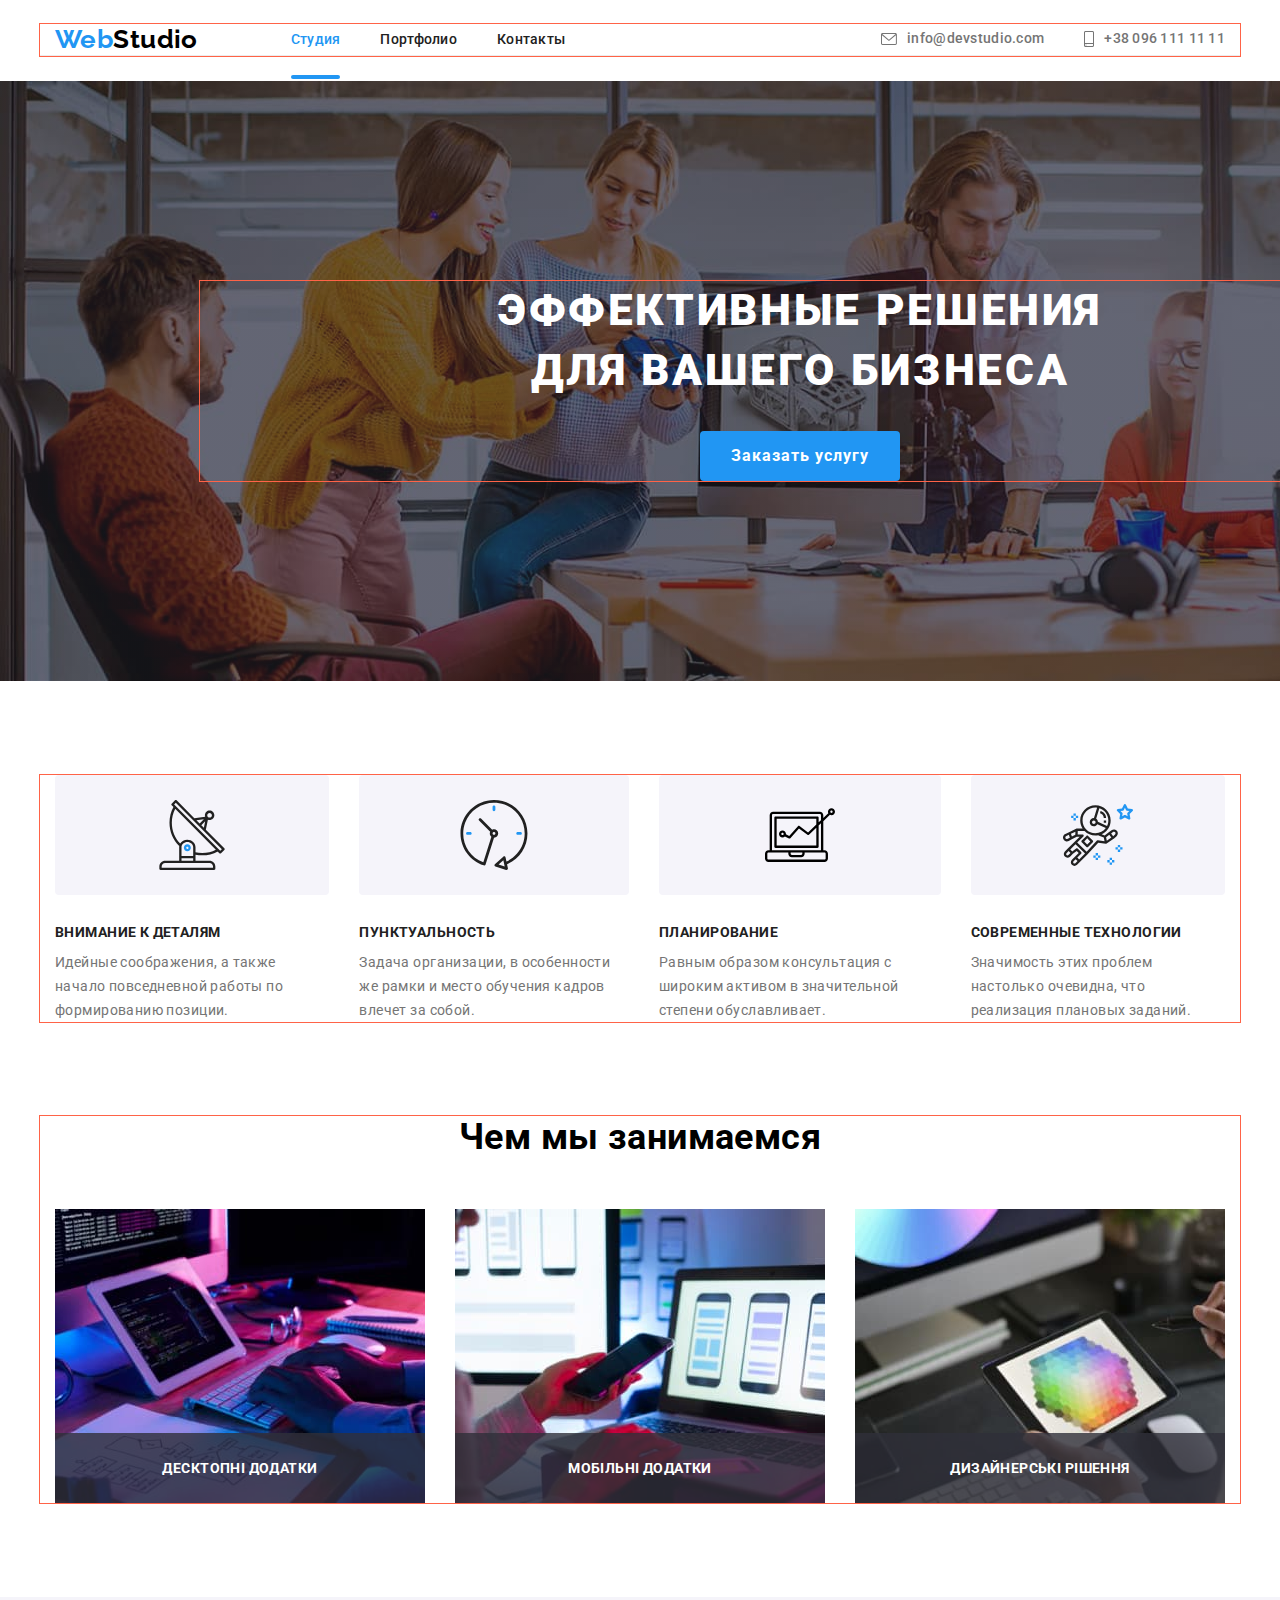
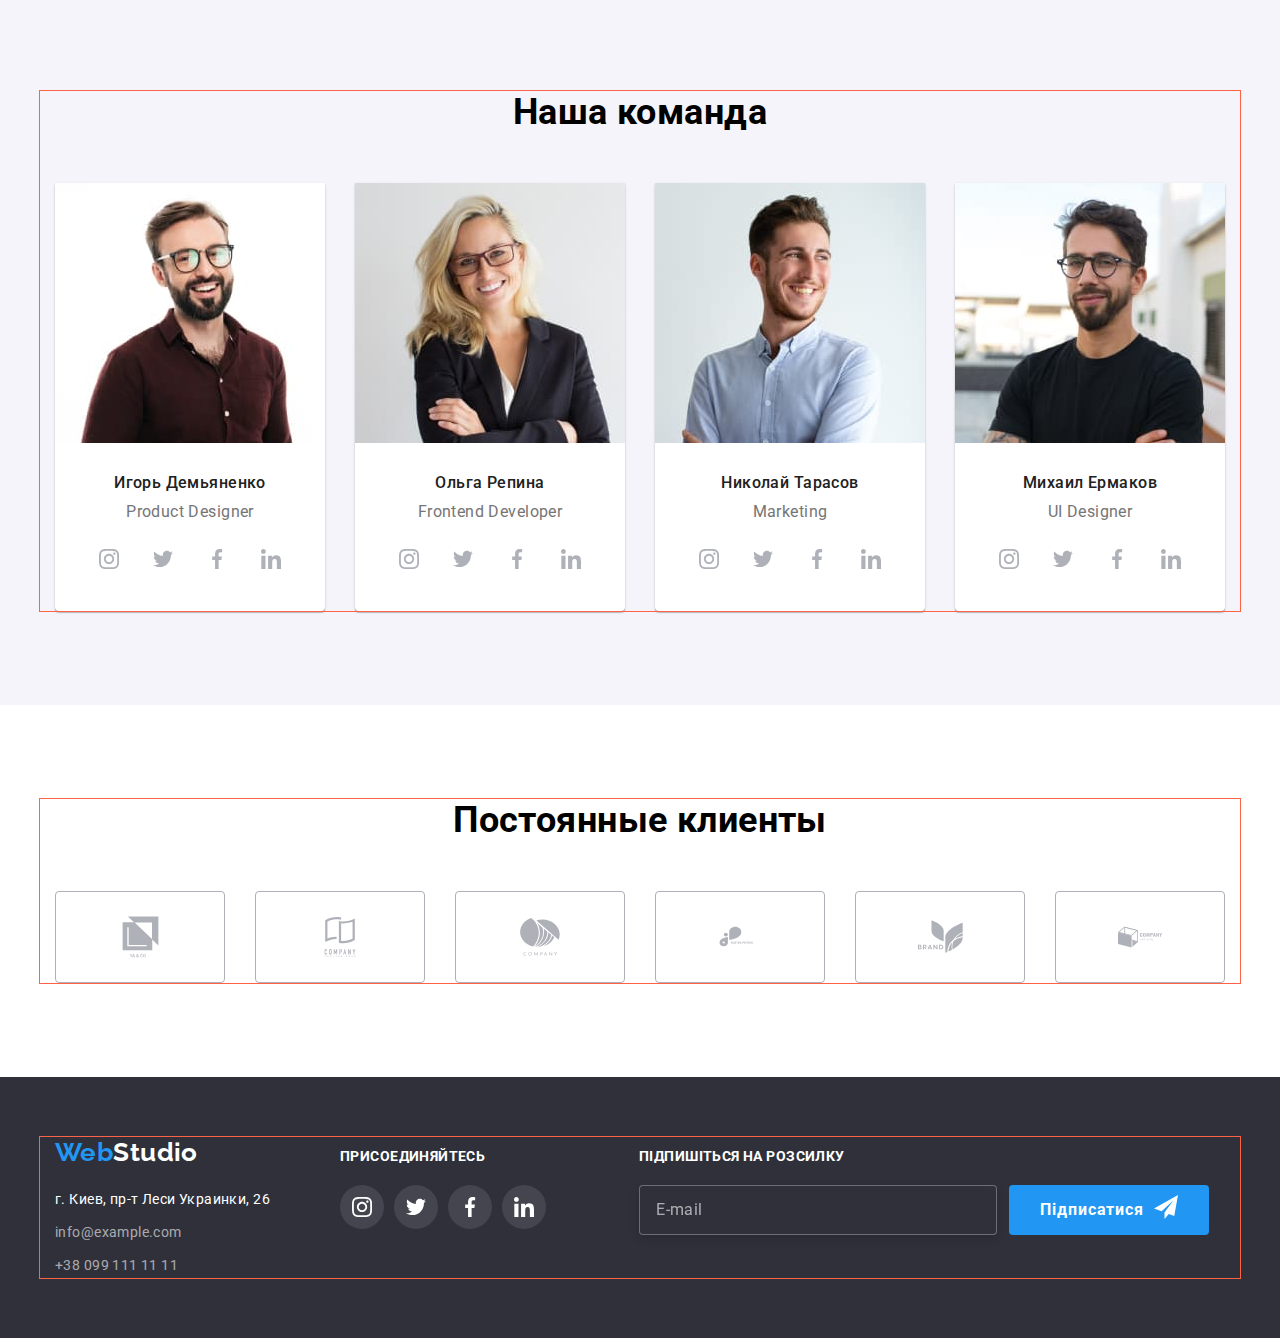
==== index.html @ c719d52f "Initial commit" ====
<!DOCTYPE html>
<html lang="ru">
  <head>
    <meta charset="UTF-8" />
    <meta http-equiv="X-UA-Compatible" content="IE=edge" />
    <meta name="viewport" content="width=device-width, initial-scale=1.0" />
    <title lang="en">WebStudio</title>
    
    <link rel="preconnect" href="https://fonts.googleapis.com">
    <link rel="preconnect" href="https://fonts.gstatic.com" crossorigin>
    <link href="https://fonts.googleapis.com/css2?family=Raleway:wght@700&family=Roboto:wght@400;500;700;900&display=swap" rel="stylesheet">

<link rel="stylesheet" href="https://cdn.jsdelivr.net/npm/modern-normalize@1.1.0/modern-normalize.min.css">

    <link rel="stylesheet" href="./css/styles.css">
  </head>

  <body>
    <!--Шапка-->
    <header class="top-header">
      <div class="container page-header-container">
      <nav class="nav">
        <a class="logo link" href="./index.html" lang="en"> <span class="accent">Web</span>Studio</a>

        <ul class="site-list list">
          <li class="site-item">
      
            <a class="site-link current link" href="./index.html">Студия</a>
     

        </li>
          <li class="site-item"><a class="site-link link" href="./portfolio.html">Портфолио</a></li >
          <li class="site-item"><a  class="site-link link" href="">Контакты</a></li>
        </ul>
      </nav>

      <ul class="contact list">
        <li class="contact-item link">
          <a class="contact-link contact-link-mail link" 
           href="mailto:info@devstudio.com">
          <svg class="icon-envelope">
            <use href="./images/sprite-envelope.svg#icon-envelope-hover-1"></use>
          </svg>
          info@devstudio.com</a></li>
        <li class="contact-item contact-item-phone"><a class="contact-link link"  href="tel:+380961111111"><svg class="icon-smartphone">
          <use href="./images/sprite-smartphone.svg#icon-smartphone-1-1"></use>
        </svg> +38 096 111 11 11</a></li>
      </ul>
     
      </div>
    </header>

    <!--Уникальный контент страницы-->
    <main>
      <section class="hero section">
        <div class="container">
        <h1 class="main-title">Эффективные решения для вашего бизнеса</h1>
        <button class="modal-btm" type="button" data-modal-open>Заказать услугу</button>
        </div>
      </section>
  

      <!--Особенности-->
      <section class="properties section">
        <div class="container">
        <!--скрытый h2-->
        <h2 class="title-properties visually-hidden">Особенности</h2>
            <ul class="properties-item properties-item-text list">
          
              <li class="properties-list">
            <div class="properties-cards">
                <svg class="properties-icom" width="70" height="70">
              <use href="./images/sprite.svg#icon-antenna"></use>
            </svg>
            </div>
            <h3 class="properties-title-text">Внимание к деталям</h3>
            <p class="properties-text">
              Идейные соображения, а также начало повседневной работы по
              формированию позиции.
            </p>
          </li>

          <li class="properties-list">
            <div class="properties-cards">
            <svg class="properties-icom" width="70" height="70">
              <use href="./images/sprite.svg#icon-clock"></use>
            </svg>
            </div>
            <h3 class="properties-title-text">Пунктуальность</h3>
            <p class="properties-text">
              Задача организации, в особенности же рамки и место обучения кадров
              влечет за собой.
            </p>
          </li>

          <li class="properties-list">
            <div class="properties-cards">
            <svg class="properties-icom" width="70" height="70">
              <use href="./images/sprite.svg#icon-Vector"></use>
            </svg>
            </div>
            <h3 class="properties-title-text">Планирование</h3>
            <p class="properties-text">
              Равным образом консультация с широким активом в значительной
              степени обуславливает.
            </p>
          </li>

          <li class="properties-list">
            <div class="properties-cards">
            <svg class="properties-icom" width="70" height="70">
              <use href="./images/sprite.svg#icon-astronaut"></use>
            </svg>
            </div>
            <h3 class="properties-title-text">Современные технологии</h3>
            <p class="properties-text">
              Значимость этих проблем настолько очевидна, что реализация
              плановых заданий.
            </p>
          </li>
        </ul>
        </div>
      </section>

      <!--Чем мы занимаемся-->
      <section class="activity section">
        <div class="container">
        <h2 class="title">Чем мы занимаемся</h2>
        <ul class="activity-item list">
          <li class="activity-list">
            <img
              src="./images/activity/web.jpg"
              alt="верстка сайта по макету"
              width="370"
              height="294"
            />
            <p class="activity-text">Десктопні додатки</p>
          </li>
          <li class="activity-list">
            <img
              src="./images/activity/mobil.jpg"
              alt="создание мобильных приложений"
              width="370"
              height="294"
            />
            <p class="activity-text">Мобільні додатки</p>

          </li>
          <li class="activity-list">
            <img
              src="./images/activity/design.jpg"
              alt="дизайн сайтов"
              width="370"
              height="294"
            />
            <p class="activity-text">Дизайнерські рішення</p>
          </li>
        </ul>
        </div>
      </section>

      <!--Наша команда-->
      <section class="team section">
        <div class="container">
        <h2 class="title">Наша команда</h2>
        <ul class="team-item list">
          <li class="team-list">
            <img
              src="./images/team/Product-Designer.jpg"
              alt="Игорь Демьяненко"
              width="270"
              height="260"
            />
            <div class="name-container">
            <h3 class="name-title">Игорь Демьяненко</h3>
            <p class="name-text" lang="en">Product Designer</p>
            <ul class="social-list list">
              <li class="social-list-item link">
                <a href="" class="social-list-link">
                  <svg class="social-list-icom" width="20" height="20">
                    <use href="./images/sprite.svg#icon-instagram"></use>
                  </svg>
                </a>
              </li>
              <li class="social-list-item">
                <a href="" class="social-list-link">
                  <svg class="social-list-icom" width="20" height="20" >
                    <use href="./images/sprite.svg#icon-twitter"></use>
                  </svg>
                </a>
              </li>
              <li class="social-list-item">
                <a href="" class="social-list-link">
                  <svg class="social-list-icom" width="20" height="20" >
                    <use href="./images/sprite.svg#icon-facebook"></use>
                  </svg>
                </a>
              </li>
              <li class="social-list-item">
                <a href="" class="social-list-link">
                  <svg class="social-list-icom" width="20" height="20">
                    <use href="./images/sprite.svg#icon-linkedin"></use>
                  </svg>
                </a>
              </li>
            </ul>
            </div>
          </li>
          <li class="team-list">
            <img
              src="./images/team/Frontend-Developer.jpg"
              alt="Ольга Репина"
              width="270"
              height="260"
            />
            <div class="name-container">
            <h3 class="name-title">Ольга Репина</h3>
            <p class="name-text" lang="en">Frontend Developer</p>
            <ul class="social-list list">
              <li class="social-list-item link">
                <a href="" class="social-list-link">
                  <svg class="social-list-icom" width="20" height="20">
                    <use href="./images/sprite.svg#icon-instagram"></use>
                  </svg>
                </a>
              </li>
              <li class="social-list-item">
                <a href="" class="social-list-link">
                  <svg class="social-list-icom" width="20" height="20">
                    <use href="./images/sprite.svg#icon-twitter"></use>
                  </svg>
                </a>
              </li>
              <li class="social-list-item">
                <a href="" class="social-list-link">
                  <svg class="social-list-icom" width="20" height="20">
                    <use href="./images/sprite.svg#icon-facebook"></use>
                  </svg>
                </a>
              </li>
              <li class="social-list-item">
                <a href="" class="social-list-link">
                  <svg class="social-list-icom" width="20" height="20">
                    <use href="./images/sprite.svg#icon-linkedin"></use>
                  </svg>
                </a>
              </li>
            </ul>
            </div>
          </li>
          <li class="team-list">
            <img
              src="./images/team/Marketing.jpg"
              alt="Николай Тарасов"
              width="270"
              height="260"
            />
            <div class="name-container">
            <h3 class="name-title">Николай Тарасов</h3>
            <p class="name-text" lang="en">Marketing</p>
            <ul class="social-list list">
              <li class="social-list-item link">
                <a href="" class="social-list-link">
                  <svg class="social-list-icom" width="20" height="20">
                    <use href="./images/sprite.svg#icon-instagram"></use>
                  </svg>
                </a>
              </li>
              <li class="social-list-item">
                <a href="" class="social-list-link">
                  <svg class="social-list-icom" width="20" height="20">
                    <use href="./images/sprite.svg#icon-twitter"></use>
                  </svg>
                </a>
              </li>
              <li class="social-list-item">
                <a href="" class="social-list-link">
                  <svg class="social-list-icom" width="20" height="20">
                    <use href="./images/sprite.svg#icon-facebook"></use>
                  </svg>
                </a>
              </li>
              <li class="social-list-item">
                <a href="" class="social-list-link">
                  <svg class="social-list-icom" width="20" height="20">
                    <use href="./images/sprite.svg#icon-linkedin"></use>
                  </svg>
                </a>
              </li>
            </ul>
            </div>
          </li>
          <li class="team-list">
            <img
              src="./images/team/UI-Designer.jpg"
              alt="Михаил Ермаков"
              width="270"
              height="260"
            />
            <div class="name-container">
            <h3 class="name-title">Михаил Ермаков</h3>
            <p class="name-text" lang="en">UI Designer</p>
            <ul class="social-list list">
              <li class="social-list-item link">
                <a href="" class="social-list-link">
                  <svg class="social-list-icom" width="20" height="20">
                    <use href="./images/sprite.svg#icon-instagram"></use>
                  </svg>
                </a>
              </li>
              <li class="social-list-item">
                <a href="" class="social-list-link">
                  <svg class="social-list-icom" width="20" height="20">
                    <use href="./images/sprite.svg#icon-twitter"></use>
                  </svg>
                </a>
              </li>
              <li class="social-list-item">
                <a href="" class="social-list-link">
                  <svg class="social-list-icom" width="20" height="20">
                    <use href="./images/sprite.svg#icon-facebook"></use>
                  </svg>
                </a>
              </li>
              <li class="social-list-item">
                <a href="" class="social-list-link">
                  <svg class="social-list-icom" width="20" height="20">
                    <use href="./images/sprite.svg#icon-linkedin"></use>
                  </svg>
                </a>
              </li>
            </ul>
            </div>
          </li>
        </ul>
        </div>
      </section>
  <!--Постоянные клиенты-->
<section class="clients section">
  <div class="container"> 
  <h2 class="title">Постоянные клиенты</h2>
  <ul class="clients-item list">
    <li class="clients-list">
      <a href="" class="clients-link"> 
        <svg class="clients-link-icom" width="41" height="42"> 
          <use href="./images/sprite.svg#icon-group-i">
          </use> 
        </svg>
      </a>
    </li>
    <li class="clients-list">
      <a href="" class="clients-link"> 
        <svg class="clients-link-icom" width="40" height="52">
          <use href="./images/sprite.svg#icon-group-ii">
          </use>
        </svg>
      </a>
    </li>
    <li class="clients-list">
      <a href="" class="clients-link">
        <svg class="clients-link-icom" width="44" height="41">
          <use href="./images/sprite.svg#icon-group-iii">
          </use>
        </svg>
      </a>
    </li>
    <li class="clients-list">
      <a href="" class="clients-link"> 
        <svg class="clients-link-icom" width="84" height="41">
          <use href="./images/sprite.svg#icon-group-iv">
          </use>
        </svg>
      </a>
    </li>
    <li class="clients-list">
      <a href="" class="clients-link"> 
        <svg class="clients-link-icom" width="63" height="45">
          <use href="./images/sprite.svg#icon-group-v">
          </use>
        </svg>
      </a>
    </li>
    <li class="clients-list">
      <a href="" class="clients-link"> 
        <svg class="clients-link-icom" width="94" height="44">
          <use href="./images/sprite.svg#icon-group-vi">
          </use>
        </svg>
      </a>
    </li>
  </ul>
  </div>
</section>
    </main>

    <!--Подвал страницы-->
    <footer class="footer logo-footer">
      <div class="container container-footer">
        <div class="container-left">
      <a class="link logo logo-footer" href="./index.html" lang="en"> <span class="accent">Web</span><span class="accent-second">Studio</span></a>
      <address class="address">
        <ul class="list-direction list">
          <li class="direction-item">
            <a class="direction-link-light link"
              href="https://goo.gl/maps/oxH6Qy7vW1JRrcVw8"
              target="_blank"
              rel="noopener nofollow noreferrer"
              >г. Киев, пр-т Леси Украинки, 26</a
            >
          </li>
          <li class="direction-item mail-item">
            <a class="direction-link-dark link" href="mailto:info@example.com">info@example.com</a>
          </li>
          <li class="direction-item  phone-item">
            <a class="direction-link-dark link" href="tel:+380991111111">+38 099 111 11 11</a>
          </li>
        </ul>
      </address>
      </div>
      <div class="container-riht">
        <h3 class="properties-title-text properties-title-text-white ">присоединяйтесь</h3>
          <ul class="social-list-footer list">
            <li class="social-item-footer"> <a class="social-link-footer" href=""> <svg class="social-footer-icom" width="20" height="20"> <use href="./images/sprite.svg#icon-instagram">
             </use> </svg> </a></li>
            <li class="social-item-footer"> <a class="social-link-footer" href=""> <svg class="social-footer-icom" width="20" height="20"> <use href="./images/sprite.svg#icon-twitter">
             </use> </svg> </a></li>
            <li class="social-item-footer"> <a class="social-link-footer" href=""> <svg class="social-footer-icom" width="20" height="20"> <use href="./images/sprite.svg#icon-facebook">
             </use> </svg> </a></li>
            <li class="social-item-footer"> <a class="social-link-footer" href=""> <svg class="social-footer-icom" width="20" height="20"> <use href="./images/sprite.svg#icon-linkedin">
             </use> </svg> </a></li>
          </ul>
          </div>
          <div class="footer-form-wrapper">
            <p class="footer-form-text">Підпишіться на розсилку</p>
            <form class="footer-form">
              <label class="footer-form-field">
                   <input type="email" name="user-email" placeholder="E-mail" class="footer-form-input" required>
              </label>


<span class="footer-form-btn-icon">
  <button type="submit" class="footer-form-submit">Підписатися
    <svg class="footer-btn-icon" width="24" height="24">
      <use href="./images/sprite.svg#icon-send"></use>
    </svg>
  </button>
</span>
             

            </form>
          </div>
      </div>
    </footer>


    <div class="backdrop is-hidden " data-modal >
      <div class="modal">
        <button type="button" class="modal-close-btn" data-modal-close>
          <svg class="modal-close-btn-icon" width="11" height="11"> <use href="./images/sprite.svg#icon-vector"></use> </svg>
        </button>

        <form class="modal-form">
          <p class="modal-text">Залиште свої дані, ми вам передзвонимо</p>

        <label class="modal-form-field">
          <span class="modal-form-input-desk">Ім'я</span>

          <span class="modal-form-input-wrapper">
          <input type="text" name="user-name" class="modal-form-input" required pattern="^[a-zA-Zа-яА-яіІїЇ]+$" minlength="2">
          <svg class="modal-form-input-icom" width="12" height="12">
          <use href="./images/sprite.svg#icon-nam"></use>
          </svg>
          </span>

        </label>
        

        <label class="modal-form-field">
          <span class="modal-form-input-desk">Телефон</span>
          <span class="modal-form-input-wrapper">
          <input type="tel" name="user-phone" class="modal-form-input" required pattern="[0-9]{3}-[0-9]{3}-[0-9]{2}-[0-9]{2}" title="xxx-xxx-xx-xx">
          <svg class="modal-form-input-icom" width="13" height="13">
            <use href="./images/sprite.svg#icon-phone"></use>
          </svg>
          </span>
        </label>

        <label class="modal-form-field">
          <span class="modal-form-input-desk">Пошта</span>
          <span class="modal-form-input-wrapper">
          <input type="email" name="user-email" class="modal-form-input" required>
          <svg class="modal-form-input-icom" width="15" height="12">
            <use href="./images/sprite.svg#icon-email"></use>
          </svg>
          </span>
        </label>

        <label class="modal-form-field-message">
          <span class="modal-form-input-desk">Коментар</span>
         <textarea name="user-message" class="modal-form-message" placeholder="Введіть текст"></textarea>
        </label>
        
        <input type="checkbox" name="user-policy" id="user-policy" class="model-form-chec visually-hidden">
        <label for="user-policy" class="modal-form-chec-desk">Погоджуюся з розсилкою та приймаю&nbsp;<a class="modal-form-chec-link" href="">Умови договору</a>
        </label>

        <button type="submit" class="modal-form-submit">Відправити</button>

        </form>
      </div>
    </div>

    <script src="./js/modal.js"></script>
  </body>
</html>
---- css/styles.css ----
:root {
  --primary-font: "Roboto", sans-serif;
  --text-color: #757575;
  --title-color: #212121;
  --accent-color: #2196f3;
  --background-color: #ffffff;
  --second-title: #ffffff;
  --border-color: #ececec;
  --properties-color: E5E5E5;
  --team-color: #f5f4fa;
  --buttom-color: #f5f4fa;
  --color-link-icom: #afb1b8;
  --backround-second-color: #2f303a;
  --transition-duration: 250ms;
  --transition-function: cubic-bezier(0.4, 0, 0.2, 1);
}

body {
  font-family: var(--primary-font);
  font-size: 14px;
  letter-spacing: 0.03em;
  background-color: var(--background-color);
}

/* Общие настройки */

/* Стили для обнуления верхних отступов у элементов */
h1,
h2,
h3,
h4,
h5,
h6,
p {
  margin: 0;
}
/* Класс для обнуления базовых свойств у списков (ul) */
.list {
  list-style: none;
  padding-left: 0;
  margin: 0;
}
/* Класс для обнуления базовых свойств у ссылок */
.link {
  text-decoration: none;
  color: inherit;
}
/* Свойства для корректного отображения картинок */
img {
  display: block;
  max-width: 100%;
  height: auto;
}

/* Свойство для кнопок */

button {
  cursor: pointer;
}

/* Свойства для обнуления курсива у address */

address {
  font-style: normal;
}

.container {
  width: 1200px;
  padding-left: 15px;
  padding-right: 15px;
  outline: 1px solid tomato;
  margin: 0 auto;
}
/*Главная страница*/

/* HEADER */
.page-header-container {
  display: flex;
  align-items: center;
  justify-content: space-between;
  border-bottom: 1px solid var(--border-color);
}

.nav {
  display: flex;
  align-items: center;
}

.site-list {
  display: flex;
  align-items: center;
}

.contact {
  display: flex;
  align-items: center;
}

.top-header {
  background-color: #ffffff;
  padding-top: 24px;
  padding-bottom: 25px;
}

.logo {
  margin-right: 93px;

  font-family: "Raleway", sans-serif;
  font-weight: 700;
  font-size: 26px;
  line-height: 1.19;
  color: #000000;
}
.accent {
  color: var(--accent-color);
}

.site-item:not(:last-child) {
  margin-right: 40px;
}

.site-link {
  position: relative;
  font-weight: 500;
  line-height: 1.14;
  letter-spacing: 0.02em;
  color: var(--title-color);
  transition: color var(--transition-duration) var(--transition-function);
}

.site-link:hover,
.site-link:focus {
  color: var(--accent-color);
}

.site-link.current::before {
  content: "";
  height: 4px;
  background-color: var(--accent-color);
  border-radius: 2px;

  position: absolute;
  width: 100%;
  bottom: -32px;
}

.site-link.current::after {
}

.current {
  color: var(--accent-color);
}

.contact-link {
  display: flex;
  align-items: center;
  font-weight: 500;
  line-height: 1.14;
  letter-spacing: 0.02em;
  color: var(--text-color);
  transition: color var(--transition-duration) var(--transition-function);
}

.contact-link-mail {
  margin-right: 30px;
  margin-left: 10px;
}

.contact-item-phone {
  margin-left: 10px;
}

.contact-link:hover,
.contact-link:focus {
  color: var(--accent-color);
}

.icon-envelope {
  width: 16px;
  height: 12px;
  fill: currentColor;
  margin-right: 10px;
}

.icon-smartphone {
  width: 10px;
  height: 16px;
  fill: currentColor;
  margin-right: 10px;
}

/* HERO */

.section {
  padding-top: 94px;
  padding-bottom: 94px;
}

.hero {
  padding-top: 200px;
  padding-bottom: 200px;
  text-align: center;
  background-image: linear-gradient(
      rgba(47, 48, 58, 0.4),
      rgba(47, 48, 58, 0.4)
    ),
    url(../images/hero/bg.jpg);
  background-size: cover;
  background-repeat: no-repeat;
  background-position: center;
  min-width: 1600px;
  margin-left: auto;
  margin-right: auto;
  background-color: #c4c4c4;
}

.main-title {
  font-weight: 900;
  font-size: 44px;
  line-height: 1.36;
  text-align: center;
  align-items: center;
  letter-spacing: 0.06em;
  text-transform: uppercase;
  color: var(--second-title);
  width: 696px;
  margin-left: auto;
  margin-right: auto;
  margin-bottom: 30px;
}

.modal-btm {
  font-weight: 700;
  font-size: 16px;
  line-height: 1.88;
  letter-spacing: 0.06em;
  color: var(--second-title);
  background-color: #2196f3;

  box-shadow: 0px 4px 4px rgba(0, 0, 0, 0.15);
  border-radius: 4px;
  border: none;
  min-width: 200px;
  padding-top: 10px;
  padding-bottom: 10px;
  padding-left: 30px;
  padding-right: 30px;
  transition: color var(--transition-duration) var(--transition-function);
}

.modal-btm:hover,
.modal-btm:focus {
  color: var(--title-color);
}

/*Особенности*/

.visually-hidden {
  position: absolute;
  width: 1px;
  height: 1px;
  margin: -1px;
  border: 0;
  padding: 0;

  white-space: nowrap;
  clip-path: inset(100%);
  clip: rect(0 0 0 0);
  overflow: hidden;
}

.title-properties {
  font-size: 36px;
  line-height: 1.17;
  text-align: center;
  padding-top: 0px;
}

.properties {
  background-color: var(--properties-color);
}

.properties-item {
  display: flex;
  justify-content: space-between;
}

/* .properties-link {
  display: flex;
  justify-content: space-between;
  align-items: center;
} */

.properties-list:not(:last-child) {
  margin-right: 30px;
}

.properties-title-text {
  font-size: 14px;
  line-height: 1.14;
  text-transform: uppercase;
  color: var(--title-color);
  margin-top: 30px;
}

.properties-text {
  line-height: 1.71;
  color: var(--text-color);

  margin-top: 10px;
}

.propertires-list {
  align-items: center;
}

.properties-cards {
  display: flex;
  justify-content: center;
  align-items: center;
  height: 120px;
  background-color: #f5f4fa;
  border-radius: 4px;
}

/*Чем мы занимаемся*/
.activity {
  padding-top: 0px;
}

.activity-item {
  display: flex;
  flex-wrap: wrap;
  gap: 30px;

  margin-top: 50px;
}

.activity-list {
  position: relative;
}

.activity-text {
  font-weight: 700;
  font-size: 14px;
  line-height: 1.17;
  letter-spacing: 0.03em;
  text-transform: uppercase;
  color: var(--second-title);
  width: 370px;
  height: 70px;
  background-color: rgba(47, 48, 58, 0.8);
  padding-top: 27px;
  text-align: center;
  position: absolute;
  bottom: 0;
  left: 0;
}

/*Наша команда*/
.team {
  background-color: var(--team-color);
}

.team-item {
  display: flex;
  justify-content: space-between;

  margin-top: 50px;
}

.team-list {
  box-shadow: 0px 1px 3px rgba(0, 0, 0, 0.12), 0px 1px 1px rgba(0, 0, 0, 0.14),
    0px 2px 1px rgba(0, 0, 0, 0.2);
  border-radius: 0px 0px 4px 4px;
  background-color: #ffffff;
}

.title {
  font-size: 36px;
  line-height: 1.17;
  text-align: center;
}

.name-container {
  padding-top: 30px;
  padding-bottom: 30px;
}

.name-title {
  font-weight: 500;
  font-size: 16px;
  line-height: 1.19;
  text-align: center;
  color: var(--title-color);
}

.name-text {
  font-size: 16px;
  line-height: 1.19;
  text-align: center;
  color: var(--text-color);

  margin-top: 10px;
}

.social-list {
  display: flex;
  justify-content: center;
  gap: 10px;
  margin-top: 16px;
}

.social-list-link {
  display: flex;
  justify-content: center;
  align-items: center;
  width: 44px;
  height: 44px;
  border-radius: 50%;
  color: var(--color-link-icom);

  transition: background-color var(--transition-duration)
      var(--transition-function),
    color var(--transition-duration) var(--transition-function);
}

.social-list-link:hover,
.social-list-link:focus {
  background-color: var(--accent-color);
  color: var(--team-color);
}

.social-list-icom {
  fill: currentColor;
}

/* Постоянные клиенты */

.clients-item {
  display: flex;
  justify-content: center;
  gap: 30px;
  margin-top: 50px;
}

.clients-link {
  display: flex;
  justify-content: center;
  align-items: center;

  width: 170px;
  height: 92px;
  border: 1px solid;
  border-radius: 4px;
  border-color: var(--color-link-icom);
  color: var(--color-link-icom);
  transition: border-color var(--transition-duration) var(--transition-function),
    color var(--transition-duration) var(--transition-function);
}

.clients-link:hover,
.clients-link:focus {
  border-color: var(--accent-color);
  color: var(--accent-color);
}

.clients-link-icom {
  fill: currentColor;
}

/* FOOTER */

footer {
  background-color: #2f303a;
  padding: 60px 0;
}

.logo-footer {
  margin-right: 0px;
}

.address {
  margin-top: 20px;
}
.mail-item {
  margin-top: 9px;
}

.phone-item {
  margin-top: 9px;
}

.accent-second {
  color: #ffffff;
}

.direction-item {
  font-style: normal;
  font-weight: 400;
  line-height: 1.71;
  background: #2f303a;
}
.direction-link-light {
  color: var(--second-title);
}

.direction-link-dark {
  color: rgba(255, 255, 255, 0.6);
  transition: color var(--transition-duration) var(--transition-function);
}

.direction-link-dark:hover,
.direction-link-dark:focus {
  color: var(--accent-color);
}

.properties-title-text-white {
  font-weight: 700;
  font-size: 14px;
  line-height: 1.14;
  letter-spacing: 0.03em;
  text-transform: uppercase;
  color: var(--second-title);
  margin-top: 0%;
}

.container-footer {
  display: flex;
  align-items: baseline;
}

.container-riht {
  margin-left: 70px;
}

.social-list-footer {
  display: flex;
  justify-content: center;
  gap: 10px;
  margin-top: 20px;
}

.social-link-footer {
  display: flex;
  justify-content: center;
  align-items: center;
  width: 44px;
  height: 44px;
  border-radius: 50%;
  background-color: rgba(255, 255, 255, 0.1);
  color: var(--second-title);
  transition: background-color var(--transition-duration)
    var(--transition-function);
}

.social-link-footer:hover,
.social-link-footer:focus {
  background-color: var(--accent-color);
}

.social-footer-icom {
  fill: currentColor;
}

/* form footer */

.footer-form-wrapper {
  margin-left: 93px;
}

.footer-form {
  display: flex;
  margin-top: 20px;
}

.footer-form-text {
  font-style: normal;
  font-weight: 700;
  font-size: 14px;
  line-height: 1.14;
  letter-spacing: 0.03em;
  text-transform: uppercase;
  color: var(--second-title);
}

.footer-form-input {
  width: 358px;
  height: 50px;
  padding: 15px 16px;
  border: 1px solid rgba(255, 255, 255, 0.3);
  filter: drop-shadow(0px 4px 4px rgba(0, 0, 0, 0.15));
  border-radius: 4px;
  margin-right: 12px;
  background-color: var(--backround-second-color);
  color: var(--background-color);

  transition: border-color var(--transition-duration) var(--transition-function);
}

.footer-form-input:focus {
  outline: none;
  border-color: var(--accent-color);
}

.footer-form-input::placeholder {
  font-size: 16px;
  line-height: 1.25;
  letter-spacing: 0.03em;
  color: rgba(255, 255, 255, 0.6);
}

.footer-form-btn-icon {
  position: relative;
}

.footer-form-submit {
  font-weight: 700;
  font-size: 16px;
  line-height: 1.88;
  letter-spacing: 0.06em;
  color: var(--second-title);
  background-color: var(--accent-color);
  border-radius: 4px;
  border: none;

  min-width: 200px;
  height: 50px;
  padding-left: 28px;
  padding-right: 62px;
  transition: box-shadow var(--transition-duration) var(--transition-function);
}
.footer-form-submit:hover,
.footer-form-submit:focus {
  color: var(--title-color);
  box-shadow: 0px 4px 4px rgba(0, 0, 0, 0.15);
}

.footer-btn-icon {
  position: absolute;
  margin-left: 10px;
}

/*Портфолио*/

/*Навигация*/

.btn-nav-item {
  display: flex;
  align-items: center;
  justify-content: center;
}

.btn-nav-list:not(:last-child) {
  margin-right: 8px;
}

button {
  font-family: inherit;
}

.button {
  font-weight: 500;
  font-size: 16px;
  line-height: 1.6;
  text-align: center;
  letter-spacing: 0.03em;
  color: var(--title-color);
  background-color: var(--buttom-color);

  border-radius: 4px;
  border: 1px solid transparent;

  padding-top: 6px;
  padding-bottom: 6px;
  padding-left: 22px;
  padding-right: 22px;

  transition: color var(--transition-duration) var(--transition-function),
    background-color var(--transition-duration) var(--transition-function),
    box-shadow var(--transition-duration) var(--transition-function);
}

.button-primery {
  background-color: var(--accent-color);
  color: var(--second-title);
}

.button:hover,
.button:focus {
  color: #ffffff;
  background-color: #2196f3;
  box-shadow: 0px 3px 1px rgba(0, 0, 0, 0.1), 0px 1px 2px rgba(0, 0, 0, 0.08),
    0px 2px 2px rgba(0, 0, 0, 0.12);
}

/* Разделы с картинками */

.nav-content-container {
  padding-top: 20px;
  border: 1px solid #eeeeee;
  padding-bottom: 20px;
}

.nav-content-item {
  display: flex;
  flex-wrap: wrap;
  gap: 30px;
  margin-top: 50px;
}

.nav-containt-list {
  flex-basis: calc((100%-2 * 30) / 3);
}

.nav-link {
  display: block;
  transition: box-shadow var(--transition-duration) var(--transition-function);
}

.nav-link:hover,
.nav-link:focus {
  box-shadow: 0px 1px 1px rgba(0, 0, 0, 0.12), 0px 4px 4px rgba(0, 0, 0, 0.06),
    1px 4px 6px rgba(0, 0, 0, 0.16);
}

.nav-content-titre {
  font-size: 18px;
  line-height: 2;
  letter-spacing: 0.06em;
  padding-left: 24px;
}

.nav-content-text {
  font-size: 16px;
  line-height: 1.88;
  color: var(--text-color);
  margin-top: 4px;
  padding-left: 24px;
}

.nav-list-img-wrapper {
  position: relative;
  overflow: hidden;
}

.overlay {
  position: absolute;
  left: 0;
  top: 0;
  width: 100%;
  height: 294px;
  overflow: auto;
  transform: translate(0, 100%);
  transition: transform var(--transition-duration) var(--transition-function);

  font-size: 18px;
  line-height: 1.56;
  letter-spacing: 0.03em;
  color: var(--second-title);
  padding-top: 63px;
  padding-left: 24px;
  padding-bottom: 63px;
  padding-right: 24px;
  background-color: rgba(33, 150, 243, 0.9);
}

.nav-link:hover .overlay,
.nav-link:focus .overlay {
  transform: translate(0, 0);
}

/* modal window */

.backdrop {
  position: fixed;
  z-index: 100;
  top: 0;
  left: 0;
  width: 100%;
  height: 100%;
  background-color: rgba(0, 0, 0, 0.2);

  transition: opacity var(--transition-duration) var(--transition-function),
    visibility var(--transition-duration) var(--transition-function);
}

.backdrop.is-hidden {
  opacity: 0;
  visibility: hidden;
  pointer-events: none;
}

.modal {
  position: absolute;
  top: 50%;
  left: 50%;
  transform: translate(-50%, -50%);
  width: 528px;

  background-color: #ffffff;
  box-shadow: 0px 1px 3px rgba(0, 0, 0, 0.12), 0px 1px 1px rgba(0, 0, 0, 0.14),
    0px 2px 1px rgba(0, 0, 0, 0.2);
  border-radius: 4px;
  padding: 40px;
}

.modal-close-btn {
  position: absolute;
  top: 10px;
  right: 10px;
  display: flex;
  justify-content: center;
  align-items: center;
  width: 30px;
  height: 30px;
  border-radius: 50%;
  background-color: transparent;
  border: 1px solid rgba(0, 0, 0, 0.1);
  padding: 0;
}

.modal-close-btn-icon {
  fill: var(--title-color);
}

.modal-close-btn-icon {
  transition: fill var(--transition-duration) var(--transition-function);
}

.modal-close-btn:hover .modal-close-btn-icon,
.modal-close-btn:focus .modal-close-btn-icon {
  fill: var(--accent-color);
}

/* modal form */

.modal-form {
  display: flex;
  flex-direction: column;
}

.modal-form-input {
  width: 100%;
  height: 40px;
  border: 1px solid rgba(33, 33, 33, 0.2);
  border-radius: 4px;
  padding-left: 42px;
  transition: border-color var(--transition-duration) var(--transition-function);
  cursor: pointer;
}

.modal-form-input:focus {
  outline: none;
  border-color: var(--accent-color);
}

.modal-form-input:focus + .modal-form-input-icom {
  fill: var(--accent-color);
}

.modal-text {
  display: block;
  font-weight: 700;
  font-size: 20px;
  line-height: 1.17;
  letter-spacing: 0.03em;
  text-align: center;
  color: var(--title-color);
  margin-bottom: 12px;
}

.modal-form-input-desk {
  display: block;
  font-size: 12px;
  line-height: 1.17;
  letter-spacing: 0.01em;
  color: var(--text-color);
  margin-bottom: 4px;
}

.modal-form-field {
  margin-bottom: 10px;
}

.modal-form-field-message {
  margin-bottom: 20px;
}

.modal-form-input-wrapper {
  position: relative;
  margin-top: 4px;
  margin-bottom: 10px;
}

.modal-form-input-icom {
  position: absolute;
  top: 50%;
  left: 15px;
  transform: translate(0, -50%);
  transition: fill var(--transition-duration) var(--transition-function);
}

.modal-form-message {
  display: block;
  width: 100%;
  height: 120px;
  padding: 12px 16px;
  border: 1px solid rgba(33, 33, 33, 0.2);
  border-radius: 4px;
  resize: none;
  transition: border-color var(--transition-duration) var(--transition-function);
}

.modal-form-message:focus {
  outline: none;
  border-color: var(--accent-color);
}

.modal-form-message::placeholder {
  font-size: 12px;
  line-height: 1.17;
  letter-spacing: 0.01em;

  color: rgba(117, 117, 117, 0.5);
}

.modal-form-chec-desk::before {
  content: "";
  display: block;
  width: 16px;
  height: 15px;
  border-radius: 4px;
  cursor: pointer;

  background-image: url(../images/check/border.svg);
  margin-right: 7px;
}

.model-form-chec:checked + .modal-form-chec-desk::before {
  background-image: url(../images/check/chec.svg);
  background-repeat: no-repeat;
  background-position: center;
  background-color: var(--accent-color);
  border-color: var(--accent-color);
}

.model-form-chec:focus + .modal-form-chec-desk::before {
  background-color: var(--accent-color);
}

.modal-form-chec-desk {
  display: flex;
  justify-content: center;
  justify-items: center;
  align-items: center;
  font-size: 14px;
  line-height: 1.7;
  letter-spacing: 0.03em;

  color: var(--text-color);
  margin-bottom: 30px;
}

.modal-form-chec-link {
  color: var(--accent-color);
}

.modal-form-submit {
  align-self: center;
  font-weight: 700;
  font-size: 16px;
  line-height: 1.88;
  letter-spacing: 0.06em;
  color: var(--second-title);
  background-color: var(--accent-color);
  border-radius: 4px;
  border: none;
  min-width: 200px;
  padding-top: 10px;
  padding-bottom: 10px;
  padding-left: 52px;
  padding-right: 52px;
  transition: box-shadow var(--transition-duration) var(--transition-function);
}
.modal-form-submit:hover,
.modal-form-submit:focus {
  box-shadow: 0px 4px 4px rgba(0, 0, 0, 0.15);
}
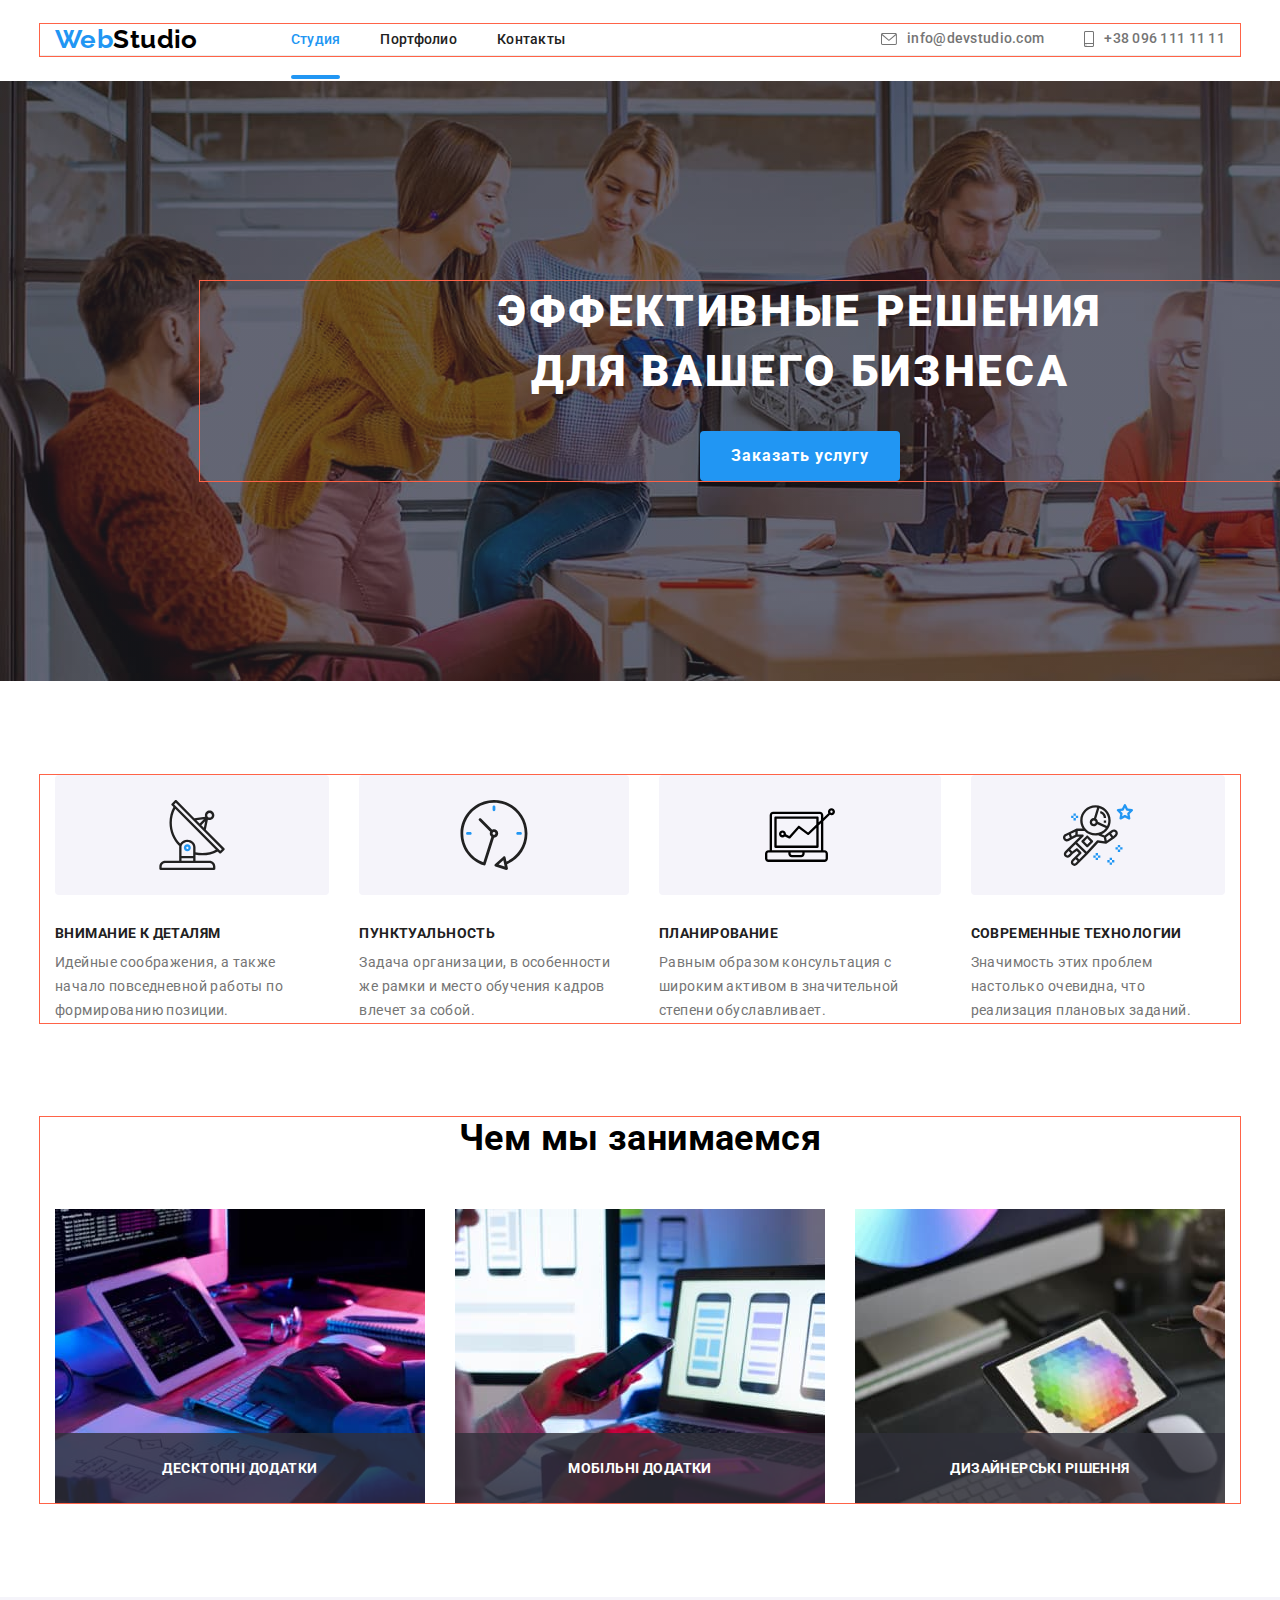
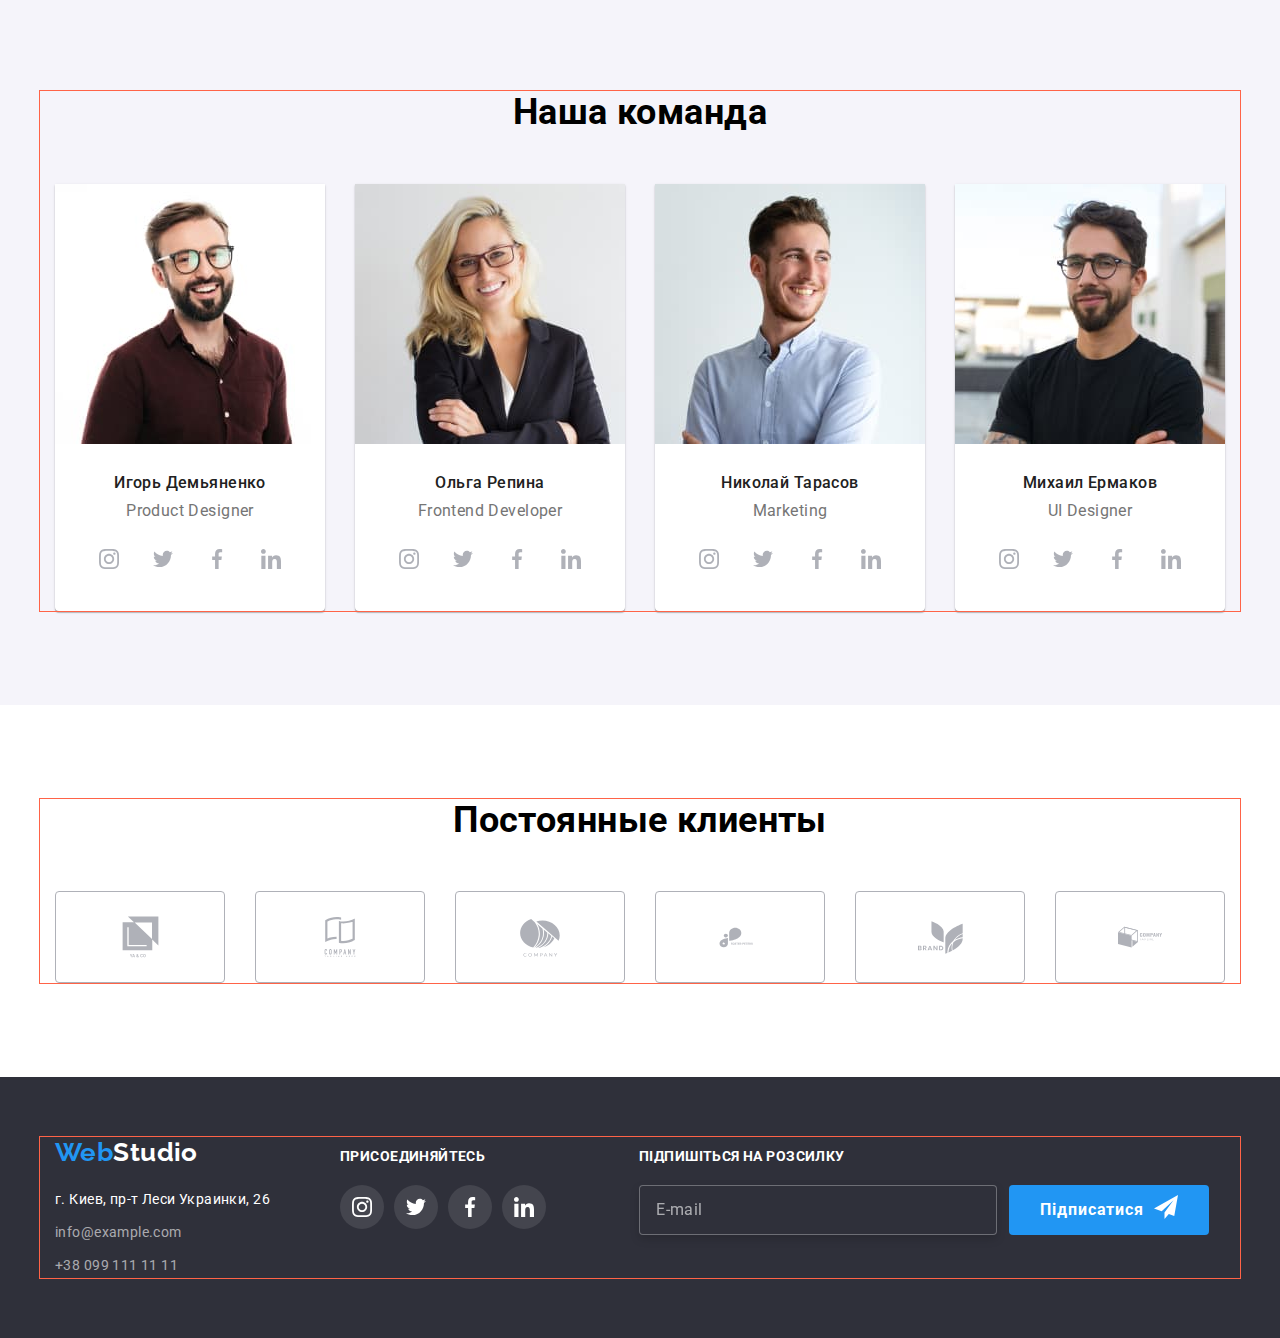
==== commit a7106f8b: "add" ====
--- a/index.html
+++ b/index.html
@@ -5,48 +5,69 @@
     <meta http-equiv="X-UA-Compatible" content="IE=edge" />
     <meta name="viewport" content="width=device-width, initial-scale=1.0" />
     <title lang="en">WebStudio</title>
-    
-    <link rel="preconnect" href="https://fonts.googleapis.com">
-    <link rel="preconnect" href="https://fonts.gstatic.com" crossorigin>
-    <link href="https://fonts.googleapis.com/css2?family=Raleway:wght@700&family=Roboto:wght@400;500;700;900&display=swap" rel="stylesheet">
-
-<link rel="stylesheet" href="https://cdn.jsdelivr.net/npm/modern-normalize@1.1.0/modern-normalize.min.css">
-
-    <link rel="stylesheet" href="./css/styles.css">
+
+    <link rel="preconnect" href="https://fonts.googleapis.com" />
+    <link rel="preconnect" href="https://fonts.gstatic.com" crossorigin />
+    <link
+      href="https://fonts.googleapis.com/css2?family=Raleway:wght@700&family=Roboto:wght@400;500;700;900&display=swap"
+      rel="stylesheet"
+    />
+
+    <link
+      rel="stylesheet"
+      href="https://cdn.jsdelivr.net/npm/modern-normalize@1.1.0/modern-normalize.min.css"
+    />
+
+    <link rel="stylesheet" href="./css/main.min.css" />
   </head>
 
   <body>
     <!--Шапка-->
     <header class="top-header">
       <div class="container page-header-container">
-      <nav class="nav">
-        <a class="logo link" href="./index.html" lang="en"> <span class="accent">Web</span>Studio</a>
-
-        <ul class="site-list list">
-          <li class="site-item">
-      
-            <a class="site-link current link" href="./index.html">Студия</a>
-     
-
-        </li>
-          <li class="site-item"><a class="site-link link" href="./portfolio.html">Портфолио</a></li >
-          <li class="site-item"><a  class="site-link link" href="">Контакты</a></li>
+        <nav class="nav">
+          <a class="logo link" href="./index.html" lang="en">
+            <span class="accent">Web</span>Studio</a
+          >
+
+          <ul class="site-list list">
+            <li class="site-item">
+              <a class="site-link current link" href="./index.html">Студия</a>
+            </li>
+            <li class="site-item">
+              <a class="site-link link" href="./portfolio.html">Портфолио</a>
+            </li>
+            <li class="site-item">
+              <a class="site-link link" href="">Контакты</a>
+            </li>
+          </ul>
+        </nav>
+
+        <ul class="contact list">
+          <li class="contact-item link">
+            <a
+              class="contact-link contact-link-mail link"
+              href="mailto:info@devstudio.com"
+            >
+              <svg class="icon-envelope">
+                <use
+                  href="./images/sprite-envelope.svg#icon-envelope-hover-1"
+                ></use>
+              </svg>
+              info@devstudio.com</a
+            >
+          </li>
+          <li class="contact-item contact-item-phone">
+            <a class="contact-link link" href="tel:+380961111111"
+              ><svg class="icon-smartphone">
+                <use
+                  href="./images/sprite-smartphone.svg#icon-smartphone-1-1"
+                ></use>
+              </svg>
+              +38 096 111 11 11</a
+            >
+          </li>
         </ul>
-      </nav>
-
-      <ul class="contact list">
-        <li class="contact-item link">
-          <a class="contact-link contact-link-mail link" 
-           href="mailto:info@devstudio.com">
-          <svg class="icon-envelope">
-            <use href="./images/sprite-envelope.svg#icon-envelope-hover-1"></use>
-          </svg>
-          info@devstudio.com</a></li>
-        <li class="contact-item contact-item-phone"><a class="contact-link link"  href="tel:+380961111111"><svg class="icon-smartphone">
-          <use href="./images/sprite-smartphone.svg#icon-smartphone-1-1"></use>
-        </svg> +38 096 111 11 11</a></li>
-      </ul>
-     
       </div>
     </header>
 
@@ -54,458 +75,518 @@
     <main>
       <section class="hero section">
         <div class="container">
-        <h1 class="main-title">Эффективные решения для вашего бизнеса</h1>
-        <button class="modal-btm" type="button" data-modal-open>Заказать услугу</button>
+          <h1 class="main-title">Эффективные решения для вашего бизнеса</h1>
+          <button class="modal-btm" type="button" data-modal-open>
+            Заказать услугу
+          </button>
         </div>
       </section>
-  
 
       <!--Особенности-->
       <section class="properties section">
         <div class="container">
-        <!--скрытый h2-->
-        <h2 class="title-properties visually-hidden">Особенности</h2>
-            <ul class="properties-item properties-item-text list">
-          
-              <li class="properties-list">
-            <div class="properties-cards">
+          <!--скрытый h2-->
+          <h2 class="title-properties visually-hidden">Особенности</h2>
+          <ul class="properties-item properties-item-text list">
+            <li class="properties-list">
+              <div class="properties-cards">
                 <svg class="properties-icom" width="70" height="70">
-              <use href="./images/sprite.svg#icon-antenna"></use>
-            </svg>
-            </div>
-            <h3 class="properties-title-text">Внимание к деталям</h3>
-            <p class="properties-text">
-              Идейные соображения, а также начало повседневной работы по
-              формированию позиции.
-            </p>
-          </li>
-
-          <li class="properties-list">
-            <div class="properties-cards">
-            <svg class="properties-icom" width="70" height="70">
-              <use href="./images/sprite.svg#icon-clock"></use>
-            </svg>
-            </div>
-            <h3 class="properties-title-text">Пунктуальность</h3>
-            <p class="properties-text">
-              Задача организации, в особенности же рамки и место обучения кадров
-              влечет за собой.
-            </p>
-          </li>
-
-          <li class="properties-list">
-            <div class="properties-cards">
-            <svg class="properties-icom" width="70" height="70">
-              <use href="./images/sprite.svg#icon-Vector"></use>
-            </svg>
-            </div>
-            <h3 class="properties-title-text">Планирование</h3>
-            <p class="properties-text">
-              Равным образом консультация с широким активом в значительной
-              степени обуславливает.
-            </p>
-          </li>
-
-          <li class="properties-list">
-            <div class="properties-cards">
-            <svg class="properties-icom" width="70" height="70">
-              <use href="./images/sprite.svg#icon-astronaut"></use>
-            </svg>
-            </div>
-            <h3 class="properties-title-text">Современные технологии</h3>
-            <p class="properties-text">
-              Значимость этих проблем настолько очевидна, что реализация
-              плановых заданий.
-            </p>
-          </li>
-        </ul>
+                  <use href="./images/sprite.svg#icon-antenna"></use>
+                </svg>
+              </div>
+              <h3 class="properties-title-text">Внимание к деталям</h3>
+              <p class="properties-text">
+                Идейные соображения, а также начало повседневной работы по
+                формированию позиции.
+              </p>
+            </li>
+
+            <li class="properties-list">
+              <div class="properties-cards">
+                <svg class="properties-icom" width="70" height="70">
+                  <use href="./images/sprite.svg#icon-clock"></use>
+                </svg>
+              </div>
+              <h3 class="properties-title-text">Пунктуальность</h3>
+              <p class="properties-text">
+                Задача организации, в особенности же рамки и место обучения
+                кадров влечет за собой.
+              </p>
+            </li>
+
+            <li class="properties-list">
+              <div class="properties-cards">
+                <svg class="properties-icom" width="70" height="70">
+                  <use href="./images/sprite.svg#icon-Vector"></use>
+                </svg>
+              </div>
+              <h3 class="properties-title-text">Планирование</h3>
+              <p class="properties-text">
+                Равным образом консультация с широким активом в значительной
+                степени обуславливает.
+              </p>
+            </li>
+
+            <li class="properties-list">
+              <div class="properties-cards">
+                <svg class="properties-icom" width="70" height="70">
+                  <use href="./images/sprite.svg#icon-astronaut"></use>
+                </svg>
+              </div>
+              <h3 class="properties-title-text">Современные технологии</h3>
+              <p class="properties-text">
+                Значимость этих проблем настолько очевидна, что реализация
+                плановых заданий.
+              </p>
+            </li>
+          </ul>
         </div>
       </section>
 
       <!--Чем мы занимаемся-->
       <section class="activity section">
         <div class="container">
-        <h2 class="title">Чем мы занимаемся</h2>
-        <ul class="activity-item list">
-          <li class="activity-list">
-            <img
-              src="./images/activity/web.jpg"
-              alt="верстка сайта по макету"
-              width="370"
-              height="294"
-            />
-            <p class="activity-text">Десктопні додатки</p>
-          </li>
-          <li class="activity-list">
-            <img
-              src="./images/activity/mobil.jpg"
-              alt="создание мобильных приложений"
-              width="370"
-              height="294"
-            />
-            <p class="activity-text">Мобільні додатки</p>
-
-          </li>
-          <li class="activity-list">
-            <img
-              src="./images/activity/design.jpg"
-              alt="дизайн сайтов"
-              width="370"
-              height="294"
-            />
-            <p class="activity-text">Дизайнерські рішення</p>
-          </li>
-        </ul>
+          <h2 class="title">Чем мы занимаемся</h2>
+          <ul class="activity-item list">
+            <li class="activity-list">
+              <img
+                src="./images/activity/web.jpg"
+                alt="верстка сайта по макету"
+                width="370"
+                height="294"
+              />
+              <p class="activity-text">Десктопні додатки</p>
+            </li>
+            <li class="activity-list">
+              <img
+                src="./images/activity/mobil.jpg"
+                alt="создание мобильных приложений"
+                width="370"
+                height="294"
+              />
+              <p class="activity-text">Мобільні додатки</p>
+            </li>
+            <li class="activity-list">
+              <img
+                src="./images/activity/design.jpg"
+                alt="дизайн сайтов"
+                width="370"
+                height="294"
+              />
+              <p class="activity-text">Дизайнерські рішення</p>
+            </li>
+          </ul>
         </div>
       </section>
 
       <!--Наша команда-->
       <section class="team section">
         <div class="container">
-        <h2 class="title">Наша команда</h2>
-        <ul class="team-item list">
-          <li class="team-list">
-            <img
-              src="./images/team/Product-Designer.jpg"
-              alt="Игорь Демьяненко"
-              width="270"
-              height="260"
-            />
-            <div class="name-container">
-            <h3 class="name-title">Игорь Демьяненко</h3>
-            <p class="name-text" lang="en">Product Designer</p>
-            <ul class="social-list list">
-              <li class="social-list-item link">
-                <a href="" class="social-list-link">
-                  <svg class="social-list-icom" width="20" height="20">
-                    <use href="./images/sprite.svg#icon-instagram"></use>
-                  </svg>
-                </a>
-              </li>
-              <li class="social-list-item">
-                <a href="" class="social-list-link">
-                  <svg class="social-list-icom" width="20" height="20" >
-                    <use href="./images/sprite.svg#icon-twitter"></use>
-                  </svg>
-                </a>
-              </li>
-              <li class="social-list-item">
-                <a href="" class="social-list-link">
-                  <svg class="social-list-icom" width="20" height="20" >
-                    <use href="./images/sprite.svg#icon-facebook"></use>
-                  </svg>
-                </a>
-              </li>
-              <li class="social-list-item">
-                <a href="" class="social-list-link">
-                  <svg class="social-list-icom" width="20" height="20">
-                    <use href="./images/sprite.svg#icon-linkedin"></use>
-                  </svg>
-                </a>
-              </li>
-            </ul>
-            </div>
-          </li>
-          <li class="team-list">
-            <img
-              src="./images/team/Frontend-Developer.jpg"
-              alt="Ольга Репина"
-              width="270"
-              height="260"
-            />
-            <div class="name-container">
-            <h3 class="name-title">Ольга Репина</h3>
-            <p class="name-text" lang="en">Frontend Developer</p>
-            <ul class="social-list list">
-              <li class="social-list-item link">
-                <a href="" class="social-list-link">
-                  <svg class="social-list-icom" width="20" height="20">
-                    <use href="./images/sprite.svg#icon-instagram"></use>
-                  </svg>
-                </a>
-              </li>
-              <li class="social-list-item">
-                <a href="" class="social-list-link">
-                  <svg class="social-list-icom" width="20" height="20">
-                    <use href="./images/sprite.svg#icon-twitter"></use>
-                  </svg>
-                </a>
-              </li>
-              <li class="social-list-item">
-                <a href="" class="social-list-link">
-                  <svg class="social-list-icom" width="20" height="20">
-                    <use href="./images/sprite.svg#icon-facebook"></use>
-                  </svg>
-                </a>
-              </li>
-              <li class="social-list-item">
-                <a href="" class="social-list-link">
-                  <svg class="social-list-icom" width="20" height="20">
-                    <use href="./images/sprite.svg#icon-linkedin"></use>
-                  </svg>
-                </a>
-              </li>
-            </ul>
-            </div>
-          </li>
-          <li class="team-list">
-            <img
-              src="./images/team/Marketing.jpg"
-              alt="Николай Тарасов"
-              width="270"
-              height="260"
-            />
-            <div class="name-container">
-            <h3 class="name-title">Николай Тарасов</h3>
-            <p class="name-text" lang="en">Marketing</p>
-            <ul class="social-list list">
-              <li class="social-list-item link">
-                <a href="" class="social-list-link">
-                  <svg class="social-list-icom" width="20" height="20">
-                    <use href="./images/sprite.svg#icon-instagram"></use>
-                  </svg>
-                </a>
-              </li>
-              <li class="social-list-item">
-                <a href="" class="social-list-link">
-                  <svg class="social-list-icom" width="20" height="20">
-                    <use href="./images/sprite.svg#icon-twitter"></use>
-                  </svg>
-                </a>
-              </li>
-              <li class="social-list-item">
-                <a href="" class="social-list-link">
-                  <svg class="social-list-icom" width="20" height="20">
-                    <use href="./images/sprite.svg#icon-facebook"></use>
-                  </svg>
-                </a>
-              </li>
-              <li class="social-list-item">
-                <a href="" class="social-list-link">
-                  <svg class="social-list-icom" width="20" height="20">
-                    <use href="./images/sprite.svg#icon-linkedin"></use>
-                  </svg>
-                </a>
-              </li>
-            </ul>
-            </div>
-          </li>
-          <li class="team-list">
-            <img
-              src="./images/team/UI-Designer.jpg"
-              alt="Михаил Ермаков"
-              width="270"
-              height="260"
-            />
-            <div class="name-container">
-            <h3 class="name-title">Михаил Ермаков</h3>
-            <p class="name-text" lang="en">UI Designer</p>
-            <ul class="social-list list">
-              <li class="social-list-item link">
-                <a href="" class="social-list-link">
-                  <svg class="social-list-icom" width="20" height="20">
-                    <use href="./images/sprite.svg#icon-instagram"></use>
-                  </svg>
-                </a>
-              </li>
-              <li class="social-list-item">
-                <a href="" class="social-list-link">
-                  <svg class="social-list-icom" width="20" height="20">
-                    <use href="./images/sprite.svg#icon-twitter"></use>
-                  </svg>
-                </a>
-              </li>
-              <li class="social-list-item">
-                <a href="" class="social-list-link">
-                  <svg class="social-list-icom" width="20" height="20">
-                    <use href="./images/sprite.svg#icon-facebook"></use>
-                  </svg>
-                </a>
-              </li>
-              <li class="social-list-item">
-                <a href="" class="social-list-link">
-                  <svg class="social-list-icom" width="20" height="20">
-                    <use href="./images/sprite.svg#icon-linkedin"></use>
-                  </svg>
-                </a>
-              </li>
-            </ul>
-            </div>
-          </li>
-        </ul>
+          <h2 class="title">Наша команда</h2>
+          <ul class="team-item list">
+            <li class="team-list">
+              <img
+                src="./images/team/Product-Designer.jpg"
+                alt="Игорь Демьяненко"
+                width="270"
+                height="260"
+              />
+              <div class="name-container">
+                <h3 class="name-title">Игорь Демьяненко</h3>
+                <p class="name-text" lang="en">Product Designer</p>
+                <ul class="social-list list">
+                  <li class="social-list-item link">
+                    <a href="" class="social-list-link">
+                      <svg class="social-list-icom" width="20" height="20">
+                        <use href="./images/sprite.svg#icon-instagram"></use>
+                      </svg>
+                    </a>
+                  </li>
+                  <li class="social-list-item">
+                    <a href="" class="social-list-link">
+                      <svg class="social-list-icom" width="20" height="20">
+                        <use href="./images/sprite.svg#icon-twitter"></use>
+                      </svg>
+                    </a>
+                  </li>
+                  <li class="social-list-item">
+                    <a href="" class="social-list-link">
+                      <svg class="social-list-icom" width="20" height="20">
+                        <use href="./images/sprite.svg#icon-facebook"></use>
+                      </svg>
+                    </a>
+                  </li>
+                  <li class="social-list-item">
+                    <a href="" class="social-list-link">
+                      <svg class="social-list-icom" width="20" height="20">
+                        <use href="./images/sprite.svg#icon-linkedin"></use>
+                      </svg>
+                    </a>
+                  </li>
+                </ul>
+              </div>
+            </li>
+            <li class="team-list">
+              <img
+                src="./images/team/Frontend-Developer.jpg"
+                alt="Ольга Репина"
+                width="270"
+                height="260"
+              />
+              <div class="name-container">
+                <h3 class="name-title">Ольга Репина</h3>
+                <p class="name-text" lang="en">Frontend Developer</p>
+                <ul class="social-list list">
+                  <li class="social-list-item link">
+                    <a href="" class="social-list-link">
+                      <svg class="social-list-icom" width="20" height="20">
+                        <use href="./images/sprite.svg#icon-instagram"></use>
+                      </svg>
+                    </a>
+                  </li>
+                  <li class="social-list-item">
+                    <a href="" class="social-list-link">
+                      <svg class="social-list-icom" width="20" height="20">
+                        <use href="./images/sprite.svg#icon-twitter"></use>
+                      </svg>
+                    </a>
+                  </li>
+                  <li class="social-list-item">
+                    <a href="" class="social-list-link">
+                      <svg class="social-list-icom" width="20" height="20">
+                        <use href="./images/sprite.svg#icon-facebook"></use>
+                      </svg>
+                    </a>
+                  </li>
+                  <li class="social-list-item">
+                    <a href="" class="social-list-link">
+                      <svg class="social-list-icom" width="20" height="20">
+                        <use href="./images/sprite.svg#icon-linkedin"></use>
+                      </svg>
+                    </a>
+                  </li>
+                </ul>
+              </div>
+            </li>
+            <li class="team-list">
+              <img
+                src="./images/team/Marketing.jpg"
+                alt="Николай Тарасов"
+                width="270"
+                height="260"
+              />
+              <div class="name-container">
+                <h3 class="name-title">Николай Тарасов</h3>
+                <p class="name-text" lang="en">Marketing</p>
+                <ul class="social-list list">
+                  <li class="social-list-item link">
+                    <a href="" class="social-list-link">
+                      <svg class="social-list-icom" width="20" height="20">
+                        <use href="./images/sprite.svg#icon-instagram"></use>
+                      </svg>
+                    </a>
+                  </li>
+                  <li class="social-list-item">
+                    <a href="" class="social-list-link">
+                      <svg class="social-list-icom" width="20" height="20">
+                        <use href="./images/sprite.svg#icon-twitter"></use>
+                      </svg>
+                    </a>
+                  </li>
+                  <li class="social-list-item">
+                    <a href="" class="social-list-link">
+                      <svg class="social-list-icom" width="20" height="20">
+                        <use href="./images/sprite.svg#icon-facebook"></use>
+                      </svg>
+                    </a>
+                  </li>
+                  <li class="social-list-item">
+                    <a href="" class="social-list-link">
+                      <svg class="social-list-icom" width="20" height="20">
+                        <use href="./images/sprite.svg#icon-linkedin"></use>
+                      </svg>
+                    </a>
+                  </li>
+                </ul>
+              </div>
+            </li>
+            <li class="team-list">
+              <img
+                src="./images/team/UI-Designer.jpg"
+                alt="Михаил Ермаков"
+                width="270"
+                height="260"
+              />
+              <div class="name-container">
+                <h3 class="name-title">Михаил Ермаков</h3>
+                <p class="name-text" lang="en">UI Designer</p>
+                <ul class="social-list list">
+                  <li class="social-list-item link">
+                    <a href="" class="social-list-link">
+                      <svg class="social-list-icom" width="20" height="20">
+                        <use href="./images/sprite.svg#icon-instagram"></use>
+                      </svg>
+                    </a>
+                  </li>
+                  <li class="social-list-item">
+                    <a href="" class="social-list-link">
+                      <svg class="social-list-icom" width="20" height="20">
+                        <use href="./images/sprite.svg#icon-twitter"></use>
+                      </svg>
+                    </a>
+                  </li>
+                  <li class="social-list-item">
+                    <a href="" class="social-list-link">
+                      <svg class="social-list-icom" width="20" height="20">
+                        <use href="./images/sprite.svg#icon-facebook"></use>
+                      </svg>
+                    </a>
+                  </li>
+                  <li class="social-list-item">
+                    <a href="" class="social-list-link">
+                      <svg class="social-list-icom" width="20" height="20">
+                        <use href="./images/sprite.svg#icon-linkedin"></use>
+                      </svg>
+                    </a>
+                  </li>
+                </ul>
+              </div>
+            </li>
+          </ul>
         </div>
       </section>
-  <!--Постоянные клиенты-->
-<section class="clients section">
-  <div class="container"> 
-  <h2 class="title">Постоянные клиенты</h2>
-  <ul class="clients-item list">
-    <li class="clients-list">
-      <a href="" class="clients-link"> 
-        <svg class="clients-link-icom" width="41" height="42"> 
-          <use href="./images/sprite.svg#icon-group-i">
-          </use> 
-        </svg>
-      </a>
-    </li>
-    <li class="clients-list">
-      <a href="" class="clients-link"> 
-        <svg class="clients-link-icom" width="40" height="52">
-          <use href="./images/sprite.svg#icon-group-ii">
-          </use>
-        </svg>
-      </a>
-    </li>
-    <li class="clients-list">
-      <a href="" class="clients-link">
-        <svg class="clients-link-icom" width="44" height="41">
-          <use href="./images/sprite.svg#icon-group-iii">
-          </use>
-        </svg>
-      </a>
-    </li>
-    <li class="clients-list">
-      <a href="" class="clients-link"> 
-        <svg class="clients-link-icom" width="84" height="41">
-          <use href="./images/sprite.svg#icon-group-iv">
-          </use>
-        </svg>
-      </a>
-    </li>
-    <li class="clients-list">
-      <a href="" class="clients-link"> 
-        <svg class="clients-link-icom" width="63" height="45">
-          <use href="./images/sprite.svg#icon-group-v">
-          </use>
-        </svg>
-      </a>
-    </li>
-    <li class="clients-list">
-      <a href="" class="clients-link"> 
-        <svg class="clients-link-icom" width="94" height="44">
-          <use href="./images/sprite.svg#icon-group-vi">
-          </use>
-        </svg>
-      </a>
-    </li>
-  </ul>
-  </div>
-</section>
+      <!--Постоянные клиенты-->
+      <section class="clients section">
+        <div class="container">
+          <h2 class="title">Постоянные клиенты</h2>
+          <ul class="clients-item list">
+            <li class="clients-list">
+              <a href="" class="clients-link">
+                <svg class="clients-link-icom" width="41" height="42">
+                  <use href="./images/sprite.svg#icon-group-i"></use>
+                </svg>
+              </a>
+            </li>
+            <li class="clients-list">
+              <a href="" class="clients-link">
+                <svg class="clients-link-icom" width="40" height="52">
+                  <use href="./images/sprite.svg#icon-group-ii"></use>
+                </svg>
+              </a>
+            </li>
+            <li class="clients-list">
+              <a href="" class="clients-link">
+                <svg class="clients-link-icom" width="44" height="41">
+                  <use href="./images/sprite.svg#icon-group-iii"></use>
+                </svg>
+              </a>
+            </li>
+            <li class="clients-list">
+              <a href="" class="clients-link">
+                <svg class="clients-link-icom" width="84" height="41">
+                  <use href="./images/sprite.svg#icon-group-iv"></use>
+                </svg>
+              </a>
+            </li>
+            <li class="clients-list">
+              <a href="" class="clients-link">
+                <svg class="clients-link-icom" width="63" height="45">
+                  <use href="./images/sprite.svg#icon-group-v"></use>
+                </svg>
+              </a>
+            </li>
+            <li class="clients-list">
+              <a href="" class="clients-link">
+                <svg class="clients-link-icom" width="94" height="44">
+                  <use href="./images/sprite.svg#icon-group-vi"></use>
+                </svg>
+              </a>
+            </li>
+          </ul>
+        </div>
+      </section>
     </main>
 
     <!--Подвал страницы-->
     <footer class="footer logo-footer">
       <div class="container container-footer">
         <div class="container-left">
-      <a class="link logo logo-footer" href="./index.html" lang="en"> <span class="accent">Web</span><span class="accent-second">Studio</span></a>
-      <address class="address">
-        <ul class="list-direction list">
-          <li class="direction-item">
-            <a class="direction-link-light link"
-              href="https://goo.gl/maps/oxH6Qy7vW1JRrcVw8"
-              target="_blank"
-              rel="noopener nofollow noreferrer"
-              >г. Киев, пр-т Леси Украинки, 26</a
-            >
-          </li>
-          <li class="direction-item mail-item">
-            <a class="direction-link-dark link" href="mailto:info@example.com">info@example.com</a>
-          </li>
-          <li class="direction-item  phone-item">
-            <a class="direction-link-dark link" href="tel:+380991111111">+38 099 111 11 11</a>
-          </li>
-        </ul>
-      </address>
-      </div>
-      <div class="container-riht">
-        <h3 class="properties-title-text properties-title-text-white ">присоединяйтесь</h3>
+          <a class="link logo logo-footer" href="./index.html" lang="en">
+            <span class="accent">Web</span
+            ><span class="accent-second">Studio</span></a
+          >
+          <address class="address">
+            <ul class="list-direction list">
+              <li class="direction-item">
+                <a
+                  class="direction-link-light link"
+                  href="https://goo.gl/maps/oxH6Qy7vW1JRrcVw8"
+                  target="_blank"
+                  rel="noopener nofollow noreferrer"
+                  >г. Киев, пр-т Леси Украинки, 26</a
+                >
+              </li>
+              <li class="direction-item mail-item">
+                <a
+                  class="direction-link-dark link"
+                  href="mailto:info@example.com"
+                  >info@example.com</a
+                >
+              </li>
+              <li class="direction-item phone-item">
+                <a class="direction-link-dark link" href="tel:+380991111111"
+                  >+38 099 111 11 11</a
+                >
+              </li>
+            </ul>
+          </address>
+        </div>
+        <div class="container-riht">
+          <h3 class="properties-title-text properties-title-text-white">
+            присоединяйтесь
+          </h3>
           <ul class="social-list-footer list">
-            <li class="social-item-footer"> <a class="social-link-footer" href=""> <svg class="social-footer-icom" width="20" height="20"> <use href="./images/sprite.svg#icon-instagram">
-             </use> </svg> </a></li>
-            <li class="social-item-footer"> <a class="social-link-footer" href=""> <svg class="social-footer-icom" width="20" height="20"> <use href="./images/sprite.svg#icon-twitter">
-             </use> </svg> </a></li>
-            <li class="social-item-footer"> <a class="social-link-footer" href=""> <svg class="social-footer-icom" width="20" height="20"> <use href="./images/sprite.svg#icon-facebook">
-             </use> </svg> </a></li>
-            <li class="social-item-footer"> <a class="social-link-footer" href=""> <svg class="social-footer-icom" width="20" height="20"> <use href="./images/sprite.svg#icon-linkedin">
-             </use> </svg> </a></li>
+            <li class="social-item-footer">
+              <a class="social-link-footer" href="">
+                <svg class="social-footer-icom" width="20" height="20">
+                  <use href="./images/sprite.svg#icon-instagram"></use>
+                </svg>
+              </a>
+            </li>
+            <li class="social-item-footer">
+              <a class="social-link-footer" href="">
+                <svg class="social-footer-icom" width="20" height="20">
+                  <use href="./images/sprite.svg#icon-twitter"></use>
+                </svg>
+              </a>
+            </li>
+            <li class="social-item-footer">
+              <a class="social-link-footer" href="">
+                <svg class="social-footer-icom" width="20" height="20">
+                  <use href="./images/sprite.svg#icon-facebook"></use>
+                </svg>
+              </a>
+            </li>
+            <li class="social-item-footer">
+              <a class="social-link-footer" href="">
+                <svg class="social-footer-icom" width="20" height="20">
+                  <use href="./images/sprite.svg#icon-linkedin"></use>
+                </svg>
+              </a>
+            </li>
           </ul>
-          </div>
-          <div class="footer-form-wrapper">
-            <p class="footer-form-text">Підпишіться на розсилку</p>
-            <form class="footer-form">
-              <label class="footer-form-field">
-                   <input type="email" name="user-email" placeholder="E-mail" class="footer-form-input" required>
-              </label>
-
-
-<span class="footer-form-btn-icon">
-  <button type="submit" class="footer-form-submit">Підписатися
-    <svg class="footer-btn-icon" width="24" height="24">
-      <use href="./images/sprite.svg#icon-send"></use>
-    </svg>
-  </button>
-</span>
-             
-
-            </form>
-          </div>
+        </div>
+        <div class="footer-form-wrapper">
+          <p class="footer-form-text">Підпишіться на розсилку</p>
+          <form class="footer-form">
+            <label class="footer-form-field">
+              <input
+                type="email"
+                name="user-email"
+                placeholder="E-mail"
+                class="footer-form-input"
+                required
+              />
+            </label>
+
+            <span class="footer-form-btn-icon">
+              <button type="submit" class="footer-form-submit">
+                Підписатися
+                <svg class="footer-btn-icon" width="24" height="24">
+                  <use href="./images/sprite.svg#icon-send"></use>
+                </svg>
+              </button>
+            </span>
+          </form>
+        </div>
       </div>
     </footer>
 
-
-    <div class="backdrop is-hidden " data-modal >
+    <div class="backdrop is-hidden" data-modal>
       <div class="modal">
         <button type="button" class="modal-close-btn" data-modal-close>
-          <svg class="modal-close-btn-icon" width="11" height="11"> <use href="./images/sprite.svg#icon-vector"></use> </svg>
+          <svg class="modal-close-btn-icon" width="11" height="11">
+            <use href="./images/sprite.svg#icon-vector"></use>
+          </svg>
         </button>
 
         <form class="modal-form">
           <p class="modal-text">Залиште свої дані, ми вам передзвонимо</p>
 
-        <label class="modal-form-field">
-          <span class="modal-form-input-desk">Ім'я</span>
-
-          <span class="modal-form-input-wrapper">
-          <input type="text" name="user-name" class="modal-form-input" required pattern="^[a-zA-Zа-яА-яіІїЇ]+$" minlength="2">
-          <svg class="modal-form-input-icom" width="12" height="12">
-          <use href="./images/sprite.svg#icon-nam"></use>
-          </svg>
-          </span>
-
-        </label>
-        
-
-        <label class="modal-form-field">
-          <span class="modal-form-input-desk">Телефон</span>
-          <span class="modal-form-input-wrapper">
-          <input type="tel" name="user-phone" class="modal-form-input" required pattern="[0-9]{3}-[0-9]{3}-[0-9]{2}-[0-9]{2}" title="xxx-xxx-xx-xx">
-          <svg class="modal-form-input-icom" width="13" height="13">
-            <use href="./images/sprite.svg#icon-phone"></use>
-          </svg>
-          </span>
-        </label>
-
-        <label class="modal-form-field">
-          <span class="modal-form-input-desk">Пошта</span>
-          <span class="modal-form-input-wrapper">
-          <input type="email" name="user-email" class="modal-form-input" required>
-          <svg class="modal-form-input-icom" width="15" height="12">
-            <use href="./images/sprite.svg#icon-email"></use>
-          </svg>
-          </span>
-        </label>
-
-        <label class="modal-form-field-message">
-          <span class="modal-form-input-desk">Коментар</span>
-         <textarea name="user-message" class="modal-form-message" placeholder="Введіть текст"></textarea>
-        </label>
-        
-        <input type="checkbox" name="user-policy" id="user-policy" class="model-form-chec visually-hidden">
-        <label for="user-policy" class="modal-form-chec-desk">Погоджуюся з розсилкою та приймаю&nbsp;<a class="modal-form-chec-link" href="">Умови договору</a>
-        </label>
-
-        <button type="submit" class="modal-form-submit">Відправити</button>
-
+          <label class="modal-form-field">
+            <span class="modal-form-input-desk">Ім'я</span>
+
+            <span class="modal-form-input-wrapper">
+              <input
+                type="text"
+                name="user-name"
+                class="modal-form-input"
+                required
+                pattern="^[a-zA-Zа-яА-яіІїЇ]+$"
+                minlength="2"
+              />
+              <svg class="modal-form-input-icom" width="12" height="12">
+                <use href="./images/sprite.svg#icon-nam"></use>
+              </svg>
+            </span>
+          </label>
+
+          <label class="modal-form-field">
+            <span class="modal-form-input-desk">Телефон</span>
+            <span class="modal-form-input-wrapper">
+              <input
+                type="tel"
+                name="user-phone"
+                class="modal-form-input"
+                required
+                pattern="[0-9]{3}-[0-9]{3}-[0-9]{2}-[0-9]{2}"
+                title="xxx-xxx-xx-xx"
+              />
+              <svg class="modal-form-input-icom" width="13" height="13">
+                <use href="./images/sprite.svg#icon-phone"></use>
+              </svg>
+            </span>
+          </label>
+
+          <label class="modal-form-field">
+            <span class="modal-form-input-desk">Пошта</span>
+            <span class="modal-form-input-wrapper">
+              <input
+                type="email"
+                name="user-email"
+                class="modal-form-input"
+                required
+              />
+              <svg class="modal-form-input-icom" width="15" height="12">
+                <use href="./images/sprite.svg#icon-email"></use>
+              </svg>
+            </span>
+          </label>
+
+          <label class="modal-form-field-message">
+            <span class="modal-form-input-desk">Коментар</span>
+            <textarea
+              name="user-message"
+              class="modal-form-message"
+              placeholder="Введіть текст"
+            ></textarea>
+          </label>
+
+          <input
+            type="checkbox"
+            name="user-policy"
+            id="user-policy"
+            class="model-form-chec visually-hidden"
+          />
+          <label for="user-policy" class="modal-form-chec-desk"
+            >Погоджуюся з розсилкою та приймаю&nbsp;<a
+              class="modal-form-chec-link"
+              href=""
+              >Умови договору</a
+            >
+          </label>
+
+          <button type="submit" class="modal-form-submit">Відправити</button>
         </form>
       </div>
     </div>
--- a/css/main.min.css
+++ b/css/main.min.css
@@ -0,0 +1 @@
+:root{--primary-font: "Roboto", sans-serif;--text-color: #757575;--title-color: #212121;--accent-color: #2196f3;--background-color: #ffffff;--second-title: #ffffff;--border-color: #ececec;--properties-color: E5E5E5;--team-color: #f5f4fa;--buttom-color: #f5f4fa;--color-link-icom: #afb1b8;--backround-second-color: #2f303a;--transition-duration: 250ms;--transition-function: cubic-bezier(0.4, 0, 0.2, 1)}.visually-hidden{position:absolute;width:1px;height:1px;margin:-1px;border:0;padding:0;white-space:nowrap;clip-path:inset(100%);clip:rect(0 0 0 0);overflow:hidden}.btn-nav-item,.social-link-footer,.clients-link,.social-list-link,.properties-cards,.modal-form-chec-desk,.modal-close-btn{display:flex;align-items:center;justify-content:center}body{font-family:var(--primary-font);font-size:14px;letter-spacing:.03em;background-color:var(--background-color)}h1,h2,h3,h4,h5,h6,p{margin:0}.list{list-style:none;padding-left:0;margin:0}.link{text-decoration:none;color:inherit}img{display:block;max-width:100%;height:auto}button{cursor:pointer}address{font-style:normal}.section{padding-top:94px;padding-bottom:94px}.container{width:1200px;padding-left:15px;padding-right:15px;outline:1px solid tomato;margin:0 auto}.modal-btm{font-size:16px;font-weight:700;line-height:1.875;letter-spacing:.06em;color:var(--second-title);background-color:#2196f3;box-shadow:0px 4px 4px rgba(0,0,0,.15);border-radius:4px;border:none;min-width:200px;padding-top:10px;padding-bottom:10px;padding-left:30px;padding-right:30px;transition:color var(--transition-duration) var(--transition-function)}.modal-btm:hover,.modal-btm:focus{color:var(--title-color)}.backdrop{position:fixed;z-index:100;top:0;left:0;width:100%;height:100%;background-color:rgba(0,0,0,.2);transition:opacity var(--transition-duration) var(--transition-function),visibility var(--transition-duration) var(--transition-function)}.backdrop.is-hidden{opacity:0;visibility:hidden;pointer-events:none}.modal{position:absolute;top:50%;left:50%;transform:translate(-50%, -50%);width:528px;background-color:#fff;box-shadow:0px 1px 3px rgba(0,0,0,.12),0px 1px 1px rgba(0,0,0,.14),0px 2px 1px rgba(0,0,0,.2);border-radius:4px;padding:40px}.modal-close-btn{position:absolute;top:10px;right:10px;width:30px;height:30px;border-radius:50%;background-color:rgba(0,0,0,0);border:1px solid rgba(0,0,0,.1);padding:0}.modal-close-btn-icon{fill:var(--title-color);transition:fill var(--transition-duration) var(--transition-function)}.modal-close-btn:hover .modal-close-btn-icon,.modal-close-btn:focus .modal-close-btn-icon{fill:var(--accent-color)}.modal-form{display:flex;flex-direction:column}.modal-form-input{width:100%;height:40px;border:1px solid rgba(33,33,33,.2);border-radius:4px;padding-left:42px;transition:border-color var(--transition-duration) var(--transition-function);cursor:pointer}.modal-form-input:focus{outline:none;border-color:var(--accent-color)}.modal-text{display:block;font-size:20px;font-weight:700;line-height:1.172;letter-spacing:.03em;text-align:center;color:var(--title-color);margin-bottom:12px}.modal-form-input-desk{display:block;font-size:12px;line-height:1.17;letter-spacing:.01em;color:var(--text-color);margin-bottom:4px}.modal-form-field{margin-bottom:10px}.modal-form-field-message{margin-bottom:20px}.modal-form-input-wrapper{position:relative;margin-top:4px;margin-bottom:10px}.modal-form-input-icom{position:absolute;top:50%;left:15px;transform:translate(0, -50%);transition:fill var(--transition-duration) var(--transition-function)}.modal-form-input:focus+.modal-form-input-icom{fill:var(--accent-color)}.modal-form-message{display:block;width:100%;height:120px;padding:12px 16px;border:1px solid rgba(33,33,33,.2);border-radius:4px;resize:none;transition:border-color var(--transition-duration) var(--transition-function)}.modal-form-message:focus{outline:none;border-color:var(--accent-color)}.modal-form-message::placeholder{font-size:12px;line-height:1.17;letter-spacing:.01em;color:rgba(117,117,117,.5)}.modal-form-chec-desk::before{content:"";display:block;width:16px;height:15px;border-radius:4px;cursor:pointer;background-image:url(../images/check/border.svg);margin-right:7px}.model-form-chec:checked+.modal-form-chec-desk::before{background-image:url(../images/check/chec.svg);background-repeat:no-repeat;background-position:center;background-color:var(--accent-color);border-color:var(--accent-color)}.model-form-chec:focus+.modal-form-chec-desk::before{background-color:var(--accent-color)}.modal-form-chec-desk{justify-items:center;font-size:14px;line-height:1.7;letter-spacing:.03em;color:var(--text-color);margin-bottom:30px}.modal-form-chec-link{color:var(--accent-color)}.modal-form-submit{align-self:center;font-size:16px;font-weight:700;line-height:1.875;letter-spacing:.06em;color:var(--second-title);background-color:var(--accent-color);border-radius:4px;border:none;min-width:200px;padding-top:10px;padding-bottom:10px;padding-left:52px;padding-right:52px;transition:box-shadow var(--transition-duration) var(--transition-function)}.modal-form-submit:hover,.modal-form-submit:focus{box-shadow:0px 4px 4px rgba(0,0,0,.15)}.page-header-container{display:flex;align-items:center;justify-content:space-between;border-bottom:1px solid var(--border-color)}.nav{display:flex;align-items:center}.site-list{display:flex;align-items:center}.contact{display:flex;align-items:center}.top-header{background-color:#fff;padding-top:24px;padding-bottom:25px}.logo{margin-right:93px;font-family:"Raleway",sans-serif;font-weight:700;font-size:26px;line-height:1.19;color:#000}.accent{color:var(--accent-color)}.site-item:not(:last-child){margin-right:40px}.site-link{position:relative;font-weight:500;line-height:1.14;letter-spacing:.02em;color:var(--title-color);transition:color var(--transition-duration) var(--transition-function)}.site-link:hover,.site-link:focus{color:var(--accent-color)}.site-link.current::before{content:"";height:4px;background-color:var(--accent-color);border-radius:2px;position:absolute;width:100%;bottom:-32px}.current{color:var(--accent-color)}.contact-link{display:flex;align-items:center;font-weight:500;line-height:1.14;letter-spacing:.02em;color:var(--text-color);transition:color var(--transition-duration) var(--transition-function)}.contact-link:hover,.contact-link:focus{color:var(--accent-color)}.contact-link-mail{margin-right:30px;margin-left:10px}.contact-item-phone{margin-left:10px}.icon-envelope{width:16px;height:12px;fill:currentColor;margin-right:10px}.icon-smartphone{width:10px;height:16px;fill:currentColor;margin-right:10px}.hero{padding-top:200px;padding-bottom:200px;text-align:center;background-image:linear-gradient(rgba(47, 48, 58, 0.4), rgba(47, 48, 58, 0.4)),url(../images/hero/bg.jpg);background-size:cover;background-repeat:no-repeat;background-position:center;min-width:1600px;margin-left:auto;margin-right:auto;background-color:#c4c4c4}.main-title{font-size:44px;font-weight:900;line-height:1.3636363636;text-align:center;align-items:center;letter-spacing:.06em;text-transform:uppercase;color:var(--second-title);width:696px;margin-left:auto;margin-right:auto;margin-bottom:30px}.title-properties{font-size:36px;line-height:1.17;text-align:center;padding-top:0px}.properties{background-color:var(--properties-color)}.properties-item{display:flex;justify-content:space-between}.properties-list:not(:last-child){margin-right:30px}.properties-title-text{font-size:14px;font-weight:700;line-height:1.1721428571;text-transform:uppercase;color:var(--title-color);margin-top:30px}.properties-text{line-height:1.71;color:var(--text-color);margin-top:10px}.propertires-list{align-items:center}.properties-cards{height:120px;background-color:#f5f4fa;border-radius:4px}.activity{padding-top:0px}.activity-item{display:flex;flex-wrap:wrap;gap:30px;margin-top:50px}.activity-list{position:relative}.activity-text{font-weight:700;font-size:14px;line-height:1.17;letter-spacing:.03em;text-transform:uppercase;color:var(--second-title);width:370px;height:70px;background-color:rgba(47,48,58,.8);padding-top:27px;text-align:center;position:absolute;bottom:0;left:0}.team{background-color:var(--team-color)}.team-item{display:flex;justify-content:space-between;margin-top:50px}.team-list{box-shadow:0px 1px 3px rgba(0,0,0,.12),0px 1px 1px rgba(0,0,0,.14),0px 2px 1px rgba(0,0,0,.2);border-radius:0px 0px 4px 4px;background-color:#fff}.title{font-size:36px;font-weight:700;line-height:1.1719444444;text-align:center}.name-container{padding-top:30px;padding-bottom:30px}.name-title{font-size:16px;font-weight:500;line-height:1.171875;text-align:center;color:var(--title-color)}.name-text{font-size:16px;font-weight:400;line-height:1.171875;text-align:center;color:var(--text-color);margin-top:10px}.social-list{display:flex;justify-content:center;gap:10px;margin-top:16px}.social-list-link{width:44px;height:44px;border-radius:50%;color:var(--color-link-icom);transition:background-color var(--transition-duration) var(--transition-function),color var(--transition-duration) var(--transition-function)}.social-list-link:hover,.social-list-link:focus{background-color:var(--accent-color);color:var(--team-color)}.social-list-icom{fill:currentColor}.clients-item{display:flex;justify-content:center;gap:30px;margin-top:50px}.clients-link{width:170px;height:92px;border:1px solid;border-radius:4px;border-color:var(--color-link-icom);color:var(--color-link-icom);transition:border-color var(--transition-duration) var(--transition-function),color var(--transition-duration) var(--transition-function)}.clients-link:hover,.clients-link:focus{border-color:var(--accent-color);color:var(--accent-color)}.clients-link-icom{fill:currentColor}footer{background-color:#2f303a;padding:60px 0}.logo-footer{margin-right:0px}.address{margin-top:20px}.mail-item{margin-top:9px}.phone-item{margin-top:9px}.accent-second{color:#fff}.direction-item{font-style:normal;font-weight:400;line-height:1.71;background:#2f303a}.direction-link-light{color:var(--second-title)}.direction-link-dark{color:rgba(255,255,255,.6);transition:color var(--transition-duration) var(--transition-function)}.direction-link-dark:hover,.direction-link-dark:focus{color:var(--accent-color)}.properties-title-text-white{font-size:14px;font-weight:700;line-height:1.1721428571;letter-spacing:.03em;text-transform:uppercase;color:var(--second-title);margin-top:0%}.container-footer{display:flex;align-items:baseline}.container-riht{margin-left:70px}.social-list-footer{display:flex;justify-content:center;gap:10px;margin-top:20px}.social-link-footer{width:44px;height:44px;border-radius:50%;background-color:rgba(255,255,255,.1);color:var(--second-title);transition:background-color var(--transition-duration) var(--transition-function)}.social-link-footer:hover,.social-link-footer:focus{background-color:var(--accent-color)}.social-footer-icom{fill:currentColor}.footer-form-wrapper{margin-left:93px}.footer-form{display:flex;margin-top:20px}.footer-form-text{font-style:normal;font-weight:700;font-size:14px;line-height:1.14;letter-spacing:.03em;text-transform:uppercase;color:var(--second-title)}.footer-form-input{width:358px;height:50px;padding:15px 16px;border:1px solid rgba(255,255,255,.3);filter:drop-shadow(0px 4px 4px rgba(0, 0, 0, 0.15));border-radius:4px;margin-right:12px;background-color:var(--backround-second-color);color:var(--background-color);transition:border-color var(--transition-duration) var(--transition-function)}.footer-form-input:focus{outline:none;border-color:var(--accent-color)}.footer-form-input::placeholder{font-size:16px;line-height:1.25;letter-spacing:.03em;color:rgba(255,255,255,.6)}.footer-form-btn-icon{position:relative}.footer-form-submit{font-size:16px;font-weight:700;line-height:1.875;letter-spacing:.06em;color:var(--second-title);background-color:var(--accent-color);border-radius:4px;border:none;min-width:200px;height:50px;padding-left:28px;padding-right:62px;transition:box-shadow var(--transition-duration) var(--transition-function)}.footer-form-submit:hover,.footer-form-submit:focus{color:var(--title-color);box-shadow:0px 4px 4px rgba(0,0,0,.15)}.footer-btn-icon{position:absolute;margin-left:10px}.btn-nav-list:not(:last-child){margin-right:8px}button{font-family:inherit}.button{font-size:16px;font-weight:500;line-height:1.625;text-align:center;letter-spacing:.03em;color:var(--title-color);background-color:var(--buttom-color);border-radius:4px;border:1px solid rgba(0,0,0,0);padding-top:6px;padding-bottom:6px;padding-left:22px;padding-right:22px;transition:color var(--transition-duration) var(--transition-function),background-color var(--transition-duration) var(--transition-function),box-shadow var(--transition-duration) var(--transition-function)}.button:hover,.button:focus{color:#fff;background-color:#2196f3;box-shadow:0px 3px 1px rgba(0,0,0,.1),0px 1px 2px rgba(0,0,0,.08),0px 2px 2px rgba(0,0,0,.12)}.button-primery{background-color:var(--accent-color);color:var(--second-title)}.nav-content-container{padding-top:20px;border:1px solid #eee;padding-bottom:20px}.nav-content-item{display:flex;flex-wrap:wrap;gap:30px;margin-top:50px}.nav-containt-list{flex-basis:13.3333333333}.nav-link{display:block;transition:box-shadow var(--transition-duration) var(--transition-function)}.nav-link:hover,.nav-link:focus{box-shadow:0px 1px 1px rgba(0,0,0,.12),0px 4px 4px rgba(0,0,0,.06),1px 4px 6px rgba(0,0,0,.16)}.nav-content-titre{font-size:18px;font-weight:700;line-height:2;letter-spacing:.06em;padding-left:24px}.nav-content-text{font-size:16px;font-weight:400;line-height:1.875;color:var(--text-color);margin-top:4px;padding-left:24px}.nav-list-img-wrapper{position:relative;overflow:hidden}.overlay{position:absolute;left:0;top:0;width:100%;height:294px;overflow:auto;transform:translate(0, 100%);transition:transform var(--transition-duration) var(--transition-function);font-size:18px;font-weight:400;line-height:1.5555555556;letter-spacing:.03em;color:var(--second-title);padding-top:63px;padding-left:24px;padding-bottom:63px;padding-right:24px;background-color:rgba(33,150,243,.9)}.nav-link:hover .overlay,.nav-link:focus .overlay{transform:translate(0, 0)}/*# sourceMappingURL=main.min.css.map */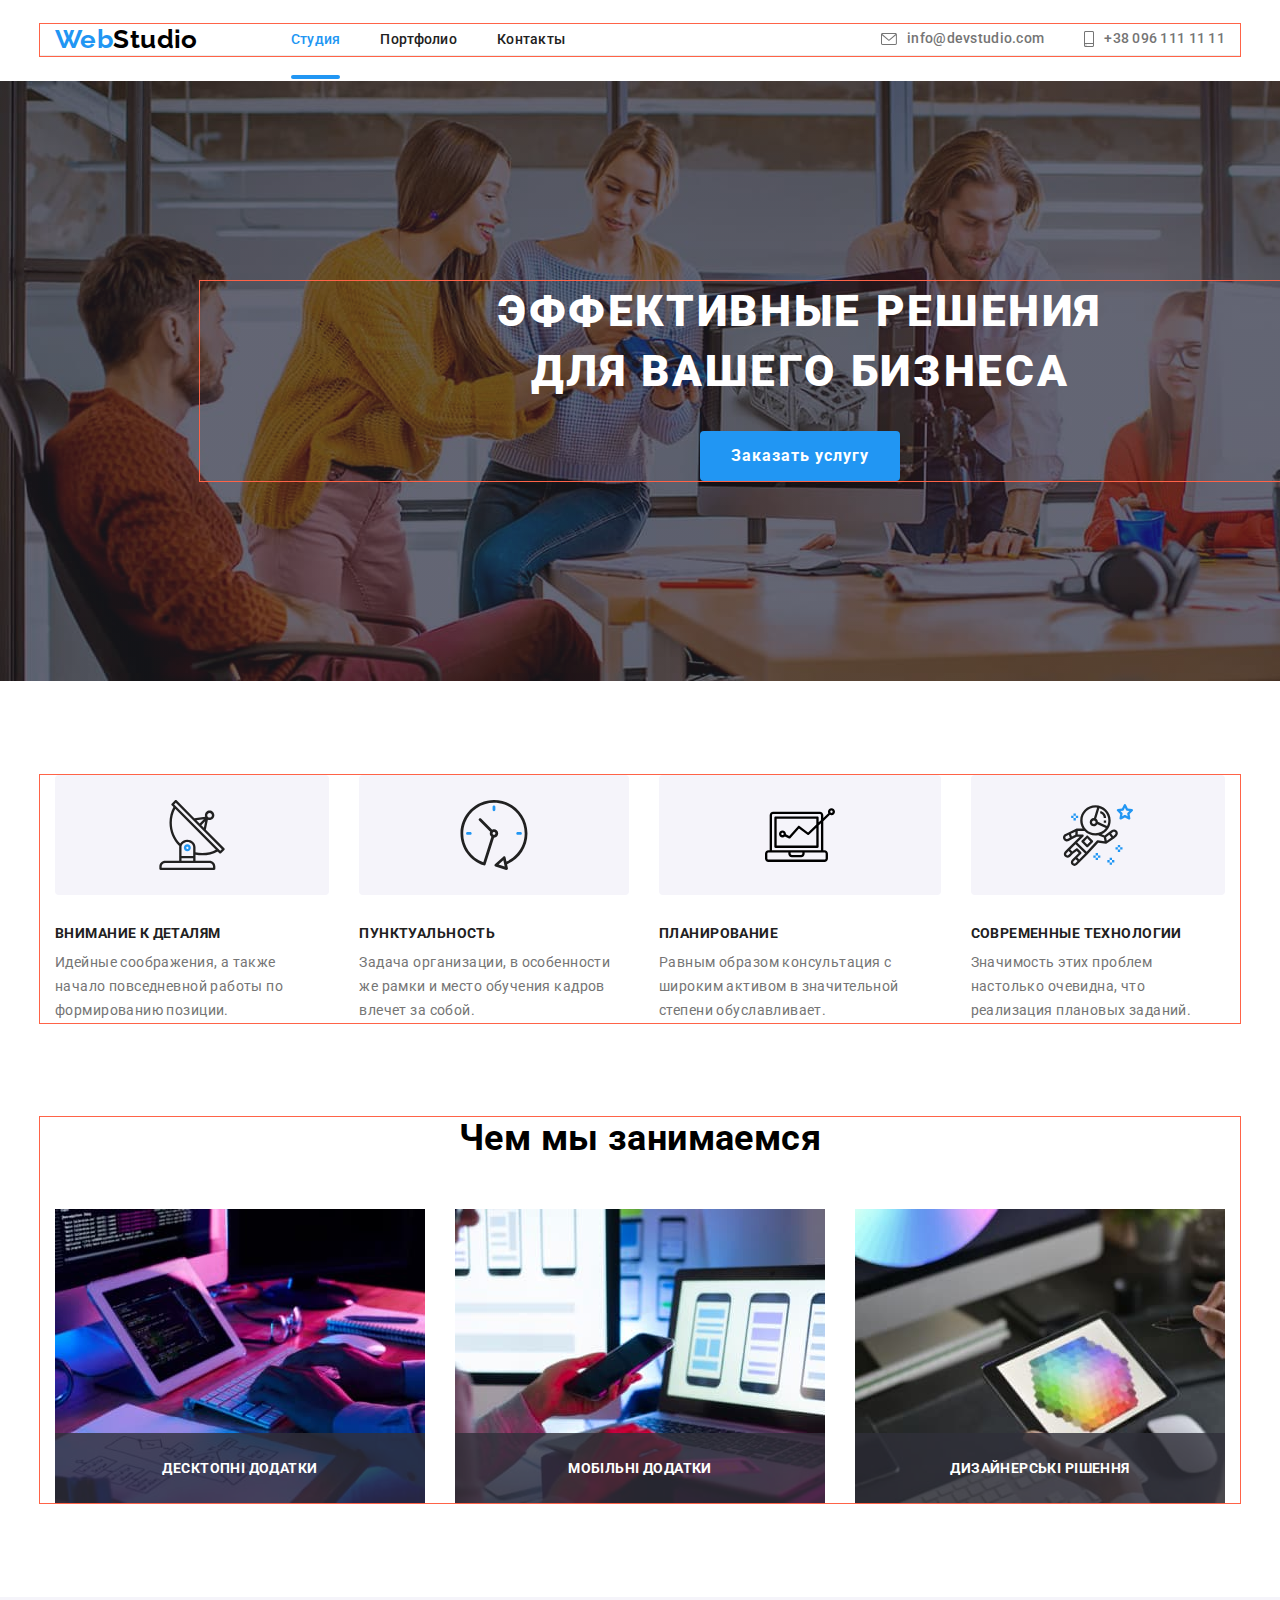
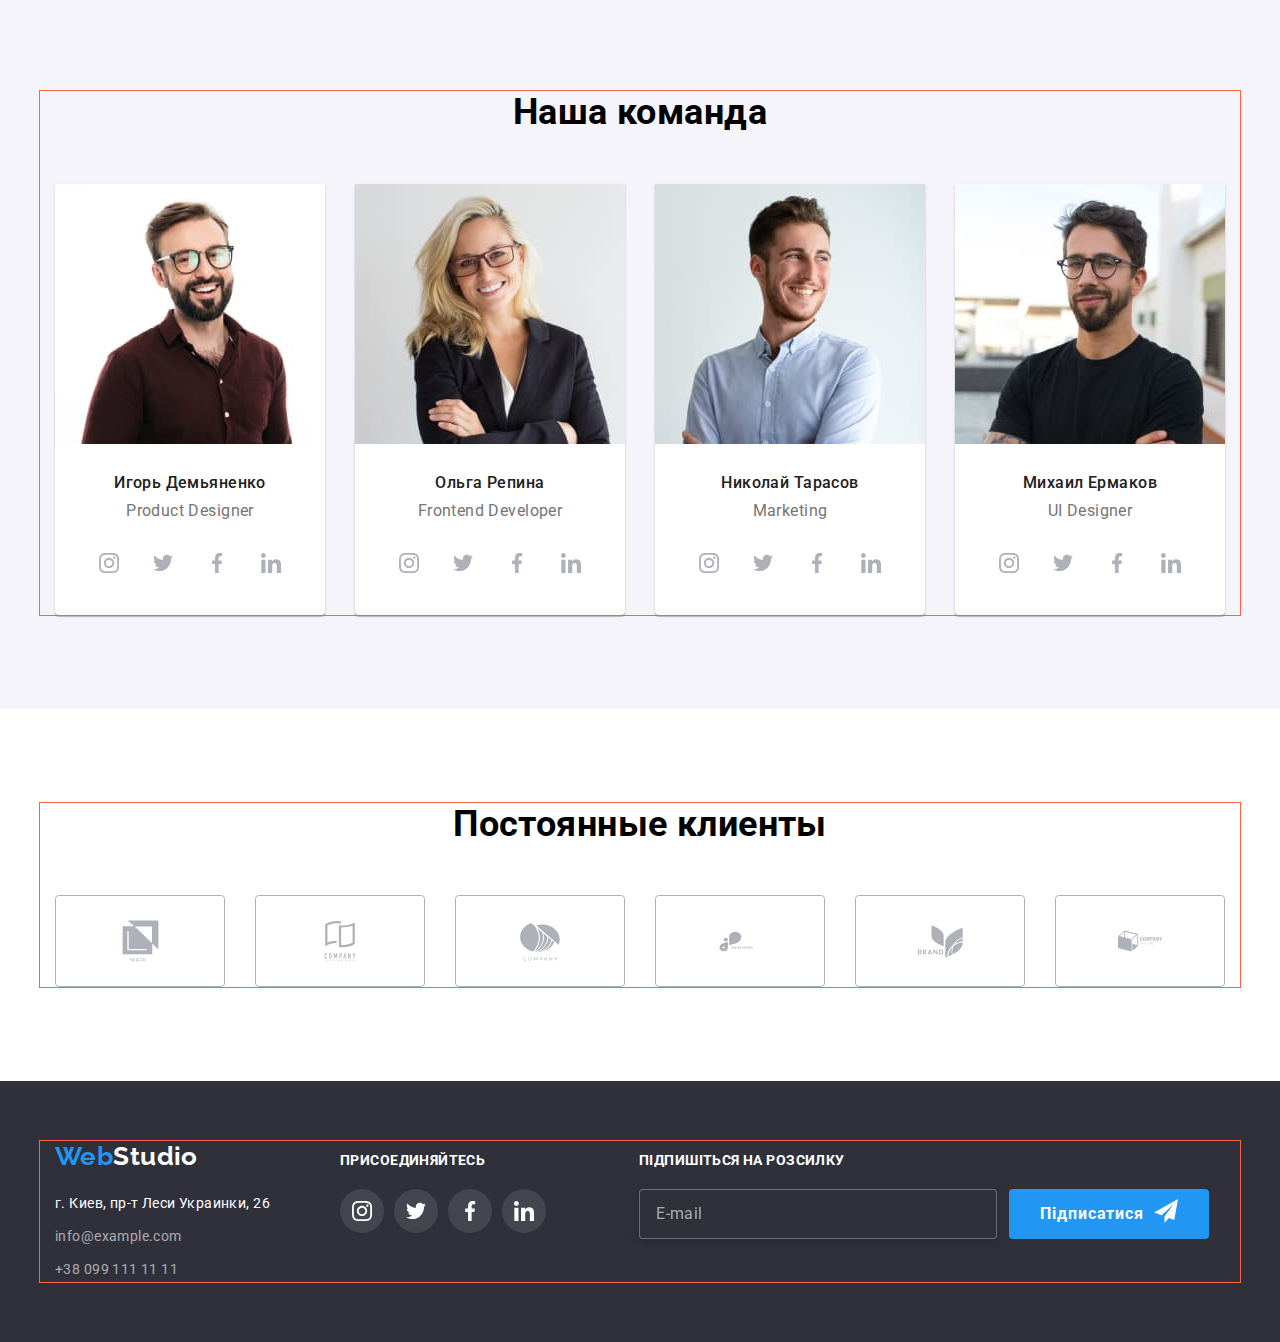
==== commit 9f0357d6: "and1" ====
--- a/index.html
+++ b/index.html
@@ -27,7 +27,7 @@
       <div class="container page-header-container">
         <nav class="nav">
           <a class="logo link" href="./index.html" lang="en">
-            <span class="accent">Web</span>Studio</a
+            <span class="logo--accent">Web</span>Studio</a
           >
 
           <ul class="site-list list">
@@ -410,66 +410,64 @@
     <!--Подвал страницы-->
     <footer class="footer logo-footer">
       <div class="container container-footer">
-        <div class="container-left">
+        <div class="container-footer--left">
           <a class="link logo logo-footer" href="./index.html" lang="en">
-            <span class="accent">Web</span
-            ><span class="accent-second">Studio</span></a
+            <span class="logo--accent">Web</span
+            ><span class="logo--accent-second">Studio</span></a
           >
           <address class="address">
-            <ul class="list-direction list">
-              <li class="direction-item">
+            <ul class="address__list list">
+              <li class="address__item">
                 <a
-                  class="direction-link-light link"
+                  class="address__link-light link"
                   href="https://goo.gl/maps/oxH6Qy7vW1JRrcVw8"
                   target="_blank"
                   rel="noopener nofollow noreferrer"
                   >г. Киев, пр-т Леси Украинки, 26</a
                 >
               </li>
-              <li class="direction-item mail-item">
+              <li class="address__item address__item--mail">
                 <a
-                  class="direction-link-dark link"
+                  class="address__link-dark link"
                   href="mailto:info@example.com"
                   >info@example.com</a
                 >
               </li>
-              <li class="direction-item phone-item">
-                <a class="direction-link-dark link" href="tel:+380991111111"
+              <li class="address__item address__item--phone">
+                <a class="address__link-dark link" href="tel:+380991111111"
                   >+38 099 111 11 11</a
                 >
               </li>
             </ul>
           </address>
         </div>
-        <div class="container-riht">
-          <h3 class="properties-title-text properties-title-text-white">
-            присоединяйтесь
-          </h3>
-          <ul class="social-list-footer list">
-            <li class="social-item-footer">
-              <a class="social-link-footer" href="">
-                <svg class="social-footer-icom" width="20" height="20">
+        <div class="container-footer--riht">
+          <h3 class="social-list__title">присоединяйтесь</h3>
+          <ul class="social-list list">
+            <li class="social-list__item">
+              <a class="social-list__link" href="">
+                <svg class="social-list__icom" width="20" height="20">
                   <use href="./images/sprite.svg#icon-instagram"></use>
                 </svg>
               </a>
             </li>
-            <li class="social-item-footer">
-              <a class="social-link-footer" href="">
-                <svg class="social-footer-icom" width="20" height="20">
+            <li class="social-list__item">
+              <a class="social-list__link" href="">
+                <svg class="social-list__icom" width="20" height="20">
                   <use href="./images/sprite.svg#icon-twitter"></use>
                 </svg>
               </a>
             </li>
-            <li class="social-item-footer">
-              <a class="social-link-footer" href="">
-                <svg class="social-footer-icom" width="20" height="20">
+            <li class="social-list__item">
+              <a class="social-list__link" href="">
+                <svg class="social-list__icom" width="20" height="20">
                   <use href="./images/sprite.svg#icon-facebook"></use>
                 </svg>
               </a>
             </li>
-            <li class="social-item-footer">
-              <a class="social-link-footer" href="">
-                <svg class="social-footer-icom" width="20" height="20">
+            <li class="social-list__item">
+              <a class="social-list__link" href="">
+                <svg class="social-list__icom" width="20" height="20">
                   <use href="./images/sprite.svg#icon-linkedin"></use>
                 </svg>
               </a>
--- a/css/main.min.css
+++ b/css/main.min.css
@@ -1 +1 @@
-:root{--primary-font: "Roboto", sans-serif;--text-color: #757575;--title-color: #212121;--accent-color: #2196f3;--background-color: #ffffff;--second-title: #ffffff;--border-color: #ececec;--properties-color: E5E5E5;--team-color: #f5f4fa;--buttom-color: #f5f4fa;--color-link-icom: #afb1b8;--backround-second-color: #2f303a;--transition-duration: 250ms;--transition-function: cubic-bezier(0.4, 0, 0.2, 1)}.visually-hidden{position:absolute;width:1px;height:1px;margin:-1px;border:0;padding:0;white-space:nowrap;clip-path:inset(100%);clip:rect(0 0 0 0);overflow:hidden}.btn-nav-item,.social-link-footer,.clients-link,.social-list-link,.properties-cards,.modal-form-chec-desk,.modal-close-btn{display:flex;align-items:center;justify-content:center}body{font-family:var(--primary-font);font-size:14px;letter-spacing:.03em;background-color:var(--background-color)}h1,h2,h3,h4,h5,h6,p{margin:0}.list{list-style:none;padding-left:0;margin:0}.link{text-decoration:none;color:inherit}img{display:block;max-width:100%;height:auto}button{cursor:pointer}address{font-style:normal}.section{padding-top:94px;padding-bottom:94px}.container{width:1200px;padding-left:15px;padding-right:15px;outline:1px solid tomato;margin:0 auto}.modal-btm{font-size:16px;font-weight:700;line-height:1.875;letter-spacing:.06em;color:var(--second-title);background-color:#2196f3;box-shadow:0px 4px 4px rgba(0,0,0,.15);border-radius:4px;border:none;min-width:200px;padding-top:10px;padding-bottom:10px;padding-left:30px;padding-right:30px;transition:color var(--transition-duration) var(--transition-function)}.modal-btm:hover,.modal-btm:focus{color:var(--title-color)}.backdrop{position:fixed;z-index:100;top:0;left:0;width:100%;height:100%;background-color:rgba(0,0,0,.2);transition:opacity var(--transition-duration) var(--transition-function),visibility var(--transition-duration) var(--transition-function)}.backdrop.is-hidden{opacity:0;visibility:hidden;pointer-events:none}.modal{position:absolute;top:50%;left:50%;transform:translate(-50%, -50%);width:528px;background-color:#fff;box-shadow:0px 1px 3px rgba(0,0,0,.12),0px 1px 1px rgba(0,0,0,.14),0px 2px 1px rgba(0,0,0,.2);border-radius:4px;padding:40px}.modal-close-btn{position:absolute;top:10px;right:10px;width:30px;height:30px;border-radius:50%;background-color:rgba(0,0,0,0);border:1px solid rgba(0,0,0,.1);padding:0}.modal-close-btn-icon{fill:var(--title-color);transition:fill var(--transition-duration) var(--transition-function)}.modal-close-btn:hover .modal-close-btn-icon,.modal-close-btn:focus .modal-close-btn-icon{fill:var(--accent-color)}.modal-form{display:flex;flex-direction:column}.modal-form-input{width:100%;height:40px;border:1px solid rgba(33,33,33,.2);border-radius:4px;padding-left:42px;transition:border-color var(--transition-duration) var(--transition-function);cursor:pointer}.modal-form-input:focus{outline:none;border-color:var(--accent-color)}.modal-text{display:block;font-size:20px;font-weight:700;line-height:1.172;letter-spacing:.03em;text-align:center;color:var(--title-color);margin-bottom:12px}.modal-form-input-desk{display:block;font-size:12px;line-height:1.17;letter-spacing:.01em;color:var(--text-color);margin-bottom:4px}.modal-form-field{margin-bottom:10px}.modal-form-field-message{margin-bottom:20px}.modal-form-input-wrapper{position:relative;margin-top:4px;margin-bottom:10px}.modal-form-input-icom{position:absolute;top:50%;left:15px;transform:translate(0, -50%);transition:fill var(--transition-duration) var(--transition-function)}.modal-form-input:focus+.modal-form-input-icom{fill:var(--accent-color)}.modal-form-message{display:block;width:100%;height:120px;padding:12px 16px;border:1px solid rgba(33,33,33,.2);border-radius:4px;resize:none;transition:border-color var(--transition-duration) var(--transition-function)}.modal-form-message:focus{outline:none;border-color:var(--accent-color)}.modal-form-message::placeholder{font-size:12px;line-height:1.17;letter-spacing:.01em;color:rgba(117,117,117,.5)}.modal-form-chec-desk::before{content:"";display:block;width:16px;height:15px;border-radius:4px;cursor:pointer;background-image:url(../images/check/border.svg);margin-right:7px}.model-form-chec:checked+.modal-form-chec-desk::before{background-image:url(../images/check/chec.svg);background-repeat:no-repeat;background-position:center;background-color:var(--accent-color);border-color:var(--accent-color)}.model-form-chec:focus+.modal-form-chec-desk::before{background-color:var(--accent-color)}.modal-form-chec-desk{justify-items:center;font-size:14px;line-height:1.7;letter-spacing:.03em;color:var(--text-color);margin-bottom:30px}.modal-form-chec-link{color:var(--accent-color)}.modal-form-submit{align-self:center;font-size:16px;font-weight:700;line-height:1.875;letter-spacing:.06em;color:var(--second-title);background-color:var(--accent-color);border-radius:4px;border:none;min-width:200px;padding-top:10px;padding-bottom:10px;padding-left:52px;padding-right:52px;transition:box-shadow var(--transition-duration) var(--transition-function)}.modal-form-submit:hover,.modal-form-submit:focus{box-shadow:0px 4px 4px rgba(0,0,0,.15)}.page-header-container{display:flex;align-items:center;justify-content:space-between;border-bottom:1px solid var(--border-color)}.nav{display:flex;align-items:center}.site-list{display:flex;align-items:center}.contact{display:flex;align-items:center}.top-header{background-color:#fff;padding-top:24px;padding-bottom:25px}.logo{margin-right:93px;font-family:"Raleway",sans-serif;font-weight:700;font-size:26px;line-height:1.19;color:#000}.accent{color:var(--accent-color)}.site-item:not(:last-child){margin-right:40px}.site-link{position:relative;font-weight:500;line-height:1.14;letter-spacing:.02em;color:var(--title-color);transition:color var(--transition-duration) var(--transition-function)}.site-link:hover,.site-link:focus{color:var(--accent-color)}.site-link.current::before{content:"";height:4px;background-color:var(--accent-color);border-radius:2px;position:absolute;width:100%;bottom:-32px}.current{color:var(--accent-color)}.contact-link{display:flex;align-items:center;font-weight:500;line-height:1.14;letter-spacing:.02em;color:var(--text-color);transition:color var(--transition-duration) var(--transition-function)}.contact-link:hover,.contact-link:focus{color:var(--accent-color)}.contact-link-mail{margin-right:30px;margin-left:10px}.contact-item-phone{margin-left:10px}.icon-envelope{width:16px;height:12px;fill:currentColor;margin-right:10px}.icon-smartphone{width:10px;height:16px;fill:currentColor;margin-right:10px}.hero{padding-top:200px;padding-bottom:200px;text-align:center;background-image:linear-gradient(rgba(47, 48, 58, 0.4), rgba(47, 48, 58, 0.4)),url(../images/hero/bg.jpg);background-size:cover;background-repeat:no-repeat;background-position:center;min-width:1600px;margin-left:auto;margin-right:auto;background-color:#c4c4c4}.main-title{font-size:44px;font-weight:900;line-height:1.3636363636;text-align:center;align-items:center;letter-spacing:.06em;text-transform:uppercase;color:var(--second-title);width:696px;margin-left:auto;margin-right:auto;margin-bottom:30px}.title-properties{font-size:36px;line-height:1.17;text-align:center;padding-top:0px}.properties{background-color:var(--properties-color)}.properties-item{display:flex;justify-content:space-between}.properties-list:not(:last-child){margin-right:30px}.properties-title-text{font-size:14px;font-weight:700;line-height:1.1721428571;text-transform:uppercase;color:var(--title-color);margin-top:30px}.properties-text{line-height:1.71;color:var(--text-color);margin-top:10px}.propertires-list{align-items:center}.properties-cards{height:120px;background-color:#f5f4fa;border-radius:4px}.activity{padding-top:0px}.activity-item{display:flex;flex-wrap:wrap;gap:30px;margin-top:50px}.activity-list{position:relative}.activity-text{font-weight:700;font-size:14px;line-height:1.17;letter-spacing:.03em;text-transform:uppercase;color:var(--second-title);width:370px;height:70px;background-color:rgba(47,48,58,.8);padding-top:27px;text-align:center;position:absolute;bottom:0;left:0}.team{background-color:var(--team-color)}.team-item{display:flex;justify-content:space-between;margin-top:50px}.team-list{box-shadow:0px 1px 3px rgba(0,0,0,.12),0px 1px 1px rgba(0,0,0,.14),0px 2px 1px rgba(0,0,0,.2);border-radius:0px 0px 4px 4px;background-color:#fff}.title{font-size:36px;font-weight:700;line-height:1.1719444444;text-align:center}.name-container{padding-top:30px;padding-bottom:30px}.name-title{font-size:16px;font-weight:500;line-height:1.171875;text-align:center;color:var(--title-color)}.name-text{font-size:16px;font-weight:400;line-height:1.171875;text-align:center;color:var(--text-color);margin-top:10px}.social-list{display:flex;justify-content:center;gap:10px;margin-top:16px}.social-list-link{width:44px;height:44px;border-radius:50%;color:var(--color-link-icom);transition:background-color var(--transition-duration) var(--transition-function),color var(--transition-duration) var(--transition-function)}.social-list-link:hover,.social-list-link:focus{background-color:var(--accent-color);color:var(--team-color)}.social-list-icom{fill:currentColor}.clients-item{display:flex;justify-content:center;gap:30px;margin-top:50px}.clients-link{width:170px;height:92px;border:1px solid;border-radius:4px;border-color:var(--color-link-icom);color:var(--color-link-icom);transition:border-color var(--transition-duration) var(--transition-function),color var(--transition-duration) var(--transition-function)}.clients-link:hover,.clients-link:focus{border-color:var(--accent-color);color:var(--accent-color)}.clients-link-icom{fill:currentColor}footer{background-color:#2f303a;padding:60px 0}.logo-footer{margin-right:0px}.address{margin-top:20px}.mail-item{margin-top:9px}.phone-item{margin-top:9px}.accent-second{color:#fff}.direction-item{font-style:normal;font-weight:400;line-height:1.71;background:#2f303a}.direction-link-light{color:var(--second-title)}.direction-link-dark{color:rgba(255,255,255,.6);transition:color var(--transition-duration) var(--transition-function)}.direction-link-dark:hover,.direction-link-dark:focus{color:var(--accent-color)}.properties-title-text-white{font-size:14px;font-weight:700;line-height:1.1721428571;letter-spacing:.03em;text-transform:uppercase;color:var(--second-title);margin-top:0%}.container-footer{display:flex;align-items:baseline}.container-riht{margin-left:70px}.social-list-footer{display:flex;justify-content:center;gap:10px;margin-top:20px}.social-link-footer{width:44px;height:44px;border-radius:50%;background-color:rgba(255,255,255,.1);color:var(--second-title);transition:background-color var(--transition-duration) var(--transition-function)}.social-link-footer:hover,.social-link-footer:focus{background-color:var(--accent-color)}.social-footer-icom{fill:currentColor}.footer-form-wrapper{margin-left:93px}.footer-form{display:flex;margin-top:20px}.footer-form-text{font-style:normal;font-weight:700;font-size:14px;line-height:1.14;letter-spacing:.03em;text-transform:uppercase;color:var(--second-title)}.footer-form-input{width:358px;height:50px;padding:15px 16px;border:1px solid rgba(255,255,255,.3);filter:drop-shadow(0px 4px 4px rgba(0, 0, 0, 0.15));border-radius:4px;margin-right:12px;background-color:var(--backround-second-color);color:var(--background-color);transition:border-color var(--transition-duration) var(--transition-function)}.footer-form-input:focus{outline:none;border-color:var(--accent-color)}.footer-form-input::placeholder{font-size:16px;line-height:1.25;letter-spacing:.03em;color:rgba(255,255,255,.6)}.footer-form-btn-icon{position:relative}.footer-form-submit{font-size:16px;font-weight:700;line-height:1.875;letter-spacing:.06em;color:var(--second-title);background-color:var(--accent-color);border-radius:4px;border:none;min-width:200px;height:50px;padding-left:28px;padding-right:62px;transition:box-shadow var(--transition-duration) var(--transition-function)}.footer-form-submit:hover,.footer-form-submit:focus{color:var(--title-color);box-shadow:0px 4px 4px rgba(0,0,0,.15)}.footer-btn-icon{position:absolute;margin-left:10px}.btn-nav-list:not(:last-child){margin-right:8px}button{font-family:inherit}.button{font-size:16px;font-weight:500;line-height:1.625;text-align:center;letter-spacing:.03em;color:var(--title-color);background-color:var(--buttom-color);border-radius:4px;border:1px solid rgba(0,0,0,0);padding-top:6px;padding-bottom:6px;padding-left:22px;padding-right:22px;transition:color var(--transition-duration) var(--transition-function),background-color var(--transition-duration) var(--transition-function),box-shadow var(--transition-duration) var(--transition-function)}.button:hover,.button:focus{color:#fff;background-color:#2196f3;box-shadow:0px 3px 1px rgba(0,0,0,.1),0px 1px 2px rgba(0,0,0,.08),0px 2px 2px rgba(0,0,0,.12)}.button-primery{background-color:var(--accent-color);color:var(--second-title)}.nav-content-container{padding-top:20px;border:1px solid #eee;padding-bottom:20px}.nav-content-item{display:flex;flex-wrap:wrap;gap:30px;margin-top:50px}.nav-containt-list{flex-basis:13.3333333333}.nav-link{display:block;transition:box-shadow var(--transition-duration) var(--transition-function)}.nav-link:hover,.nav-link:focus{box-shadow:0px 1px 1px rgba(0,0,0,.12),0px 4px 4px rgba(0,0,0,.06),1px 4px 6px rgba(0,0,0,.16)}.nav-content-titre{font-size:18px;font-weight:700;line-height:2;letter-spacing:.06em;padding-left:24px}.nav-content-text{font-size:16px;font-weight:400;line-height:1.875;color:var(--text-color);margin-top:4px;padding-left:24px}.nav-list-img-wrapper{position:relative;overflow:hidden}.overlay{position:absolute;left:0;top:0;width:100%;height:294px;overflow:auto;transform:translate(0, 100%);transition:transform var(--transition-duration) var(--transition-function);font-size:18px;font-weight:400;line-height:1.5555555556;letter-spacing:.03em;color:var(--second-title);padding-top:63px;padding-left:24px;padding-bottom:63px;padding-right:24px;background-color:rgba(33,150,243,.9)}.nav-link:hover .overlay,.nav-link:focus .overlay{transform:translate(0, 0)}/*# sourceMappingURL=main.min.css.map */+:root{--primary-font: "Roboto", sans-serif;--text-color: #757575;--title-color: #212121;--accent-color: #2196f3;--background-color: #ffffff;--second-title: #ffffff;--border-color: #ececec;--properties-color: E5E5E5;--team-color: #f5f4fa;--buttom-color: #f5f4fa;--color-link-icom: #afb1b8;--backround-second-color: #2f303a;--transition-duration: 250ms;--transition-function: cubic-bezier(0.4, 0, 0.2, 1)}.visually-hidden{position:absolute;width:1px;height:1px;margin:-1px;border:0;padding:0;white-space:nowrap;clip-path:inset(100%);clip:rect(0 0 0 0);overflow:hidden}.btn-nav__item,.social-list__link,.clients-link,.social-list-link,.properties-cards,.modal-form-chec-desk,.modal-close-btn{display:flex;align-items:center;justify-content:center}body{font-family:var(--primary-font);font-size:14px;letter-spacing:.03em;background-color:var(--background-color)}h1,h2,h3,h4,h5,h6,p{margin:0}.list{list-style:none;padding-left:0;margin:0}.link{text-decoration:none;color:inherit}img{display:block;max-width:100%;height:auto}button{cursor:pointer}address{font-style:normal}.section{padding-top:94px;padding-bottom:94px}.container{width:1200px;padding-left:15px;padding-right:15px;outline:1px solid tomato;margin:0 auto}.modal-btm{font-size:16px;font-weight:700;line-height:1.875;letter-spacing:.06em;color:var(--second-title);background-color:#2196f3;box-shadow:0px 4px 4px rgba(0,0,0,.15);border-radius:4px;border:none;min-width:200px;padding-top:10px;padding-bottom:10px;padding-left:30px;padding-right:30px;transition:color var(--transition-duration) var(--transition-function)}.modal-btm:hover,.modal-btm:focus{color:var(--title-color)}.backdrop{position:fixed;z-index:100;top:0;left:0;width:100%;height:100%;background-color:rgba(0,0,0,.2);transition:opacity var(--transition-duration) var(--transition-function),visibility var(--transition-duration) var(--transition-function)}.backdrop.is-hidden{opacity:0;visibility:hidden;pointer-events:none}.modal{position:absolute;top:50%;left:50%;transform:translate(-50%, -50%);width:528px;background-color:#fff;box-shadow:0px 1px 3px rgba(0,0,0,.12),0px 1px 1px rgba(0,0,0,.14),0px 2px 1px rgba(0,0,0,.2);border-radius:4px;padding:40px}.modal-close-btn{position:absolute;top:10px;right:10px;width:30px;height:30px;border-radius:50%;background-color:rgba(0,0,0,0);border:1px solid rgba(0,0,0,.1);padding:0}.modal-close-btn-icon{fill:var(--title-color);transition:fill var(--transition-duration) var(--transition-function)}.modal-close-btn:hover .modal-close-btn-icon,.modal-close-btn:focus .modal-close-btn-icon{fill:var(--accent-color)}.modal-form{display:flex;flex-direction:column}.modal-form-input{width:100%;height:40px;border:1px solid rgba(33,33,33,.2);border-radius:4px;padding-left:42px;transition:border-color var(--transition-duration) var(--transition-function);cursor:pointer}.modal-form-input:focus{outline:none;border-color:var(--accent-color)}.modal-text{display:block;font-size:20px;font-weight:700;line-height:1.172;letter-spacing:.03em;text-align:center;color:var(--title-color);margin-bottom:12px}.modal-form-input-desk{display:block;font-size:12px;line-height:1.17;letter-spacing:.01em;color:var(--text-color);margin-bottom:4px}.modal-form-field{margin-bottom:10px}.modal-form-field-message{margin-bottom:20px}.modal-form-input-wrapper{position:relative;margin-top:4px;margin-bottom:10px}.modal-form-input-icom{position:absolute;top:50%;left:15px;transform:translate(0, -50%);transition:fill var(--transition-duration) var(--transition-function)}.modal-form-input:focus+.modal-form-input-icom{fill:var(--accent-color)}.modal-form-message{display:block;width:100%;height:120px;padding:12px 16px;border:1px solid rgba(33,33,33,.2);border-radius:4px;resize:none;transition:border-color var(--transition-duration) var(--transition-function)}.modal-form-message:focus{outline:none;border-color:var(--accent-color)}.modal-form-message::placeholder{font-size:12px;line-height:1.17;letter-spacing:.01em;color:rgba(117,117,117,.5)}.modal-form-chec-desk::before{content:"";display:block;width:16px;height:15px;border-radius:4px;cursor:pointer;background-image:url(../images/check/border.svg);margin-right:7px}.model-form-chec:checked+.modal-form-chec-desk::before{background-image:url(../images/check/chec.svg);background-repeat:no-repeat;background-position:center;background-color:var(--accent-color);border-color:var(--accent-color)}.model-form-chec:focus+.modal-form-chec-desk::before{background-color:var(--accent-color)}.modal-form-chec-desk{justify-items:center;font-size:14px;line-height:1.7;letter-spacing:.03em;color:var(--text-color);margin-bottom:30px}.modal-form-chec-link{color:var(--accent-color)}.modal-form-submit{align-self:center;font-size:16px;font-weight:700;line-height:1.875;letter-spacing:.06em;color:var(--second-title);background-color:var(--accent-color);border-radius:4px;border:none;min-width:200px;padding-top:10px;padding-bottom:10px;padding-left:52px;padding-right:52px;transition:box-shadow var(--transition-duration) var(--transition-function)}.modal-form-submit:hover,.modal-form-submit:focus{box-shadow:0px 4px 4px rgba(0,0,0,.15)}.page-header-container{display:flex;align-items:center;justify-content:space-between;border-bottom:1px solid var(--border-color)}.nav{display:flex;align-items:center}.site-list{display:flex;align-items:center}.contact{display:flex;align-items:center}.top-header{background-color:#fff;padding-top:24px;padding-bottom:25px}.logo{margin-right:93px;font-family:"Raleway",sans-serif;font-weight:700;font-size:26px;line-height:1.19;color:#000}.logo--accent{color:var(--accent-color)}.site-item:not(:last-child){margin-right:40px}.site-link{position:relative;font-weight:500;line-height:1.14;letter-spacing:.02em;color:var(--title-color);transition:color var(--transition-duration) var(--transition-function)}.site-link:hover,.site-link:focus{color:var(--accent-color)}.site-link.current::before{content:"";height:4px;background-color:var(--accent-color);border-radius:2px;position:absolute;width:100%;bottom:-32px}.current{color:var(--accent-color)}.contact-link{display:flex;align-items:center;font-weight:500;line-height:1.14;letter-spacing:.02em;color:var(--text-color);transition:color var(--transition-duration) var(--transition-function)}.contact-link:hover,.contact-link:focus{color:var(--accent-color)}.contact-link-mail{margin-right:30px;margin-left:10px}.contact-item-phone{margin-left:10px}.icon-envelope{width:16px;height:12px;fill:currentColor;margin-right:10px}.icon-smartphone{width:10px;height:16px;fill:currentColor;margin-right:10px}.hero{padding-top:200px;padding-bottom:200px;text-align:center;background-image:linear-gradient(rgba(47, 48, 58, 0.4), rgba(47, 48, 58, 0.4)),url(../images/hero/bg.jpg);background-size:cover;background-repeat:no-repeat;background-position:center;min-width:1600px;margin-left:auto;margin-right:auto;background-color:#c4c4c4}.main-title{font-size:44px;font-weight:900;line-height:1.3636363636;text-align:center;align-items:center;letter-spacing:.06em;text-transform:uppercase;color:var(--second-title);width:696px;margin-left:auto;margin-right:auto;margin-bottom:30px}.title-properties{font-size:36px;line-height:1.17;text-align:center;padding-top:0px}.properties{background-color:var(--properties-color)}.properties-item{display:flex;justify-content:space-between}.properties-list:not(:last-child){margin-right:30px}.properties-title-text{font-size:14px;font-weight:700;line-height:1.1721428571;text-transform:uppercase;color:var(--title-color);margin-top:30px}.properties-text{line-height:1.71;color:var(--text-color);margin-top:10px}.propertires-list{align-items:center}.properties-cards{height:120px;background-color:#f5f4fa;border-radius:4px}.activity{padding-top:0px}.activity-item{display:flex;flex-wrap:wrap;gap:30px;margin-top:50px}.activity-list{position:relative}.activity-text{font-weight:700;font-size:14px;line-height:1.17;letter-spacing:.03em;text-transform:uppercase;color:var(--second-title);width:370px;height:70px;background-color:rgba(47,48,58,.8);padding-top:27px;text-align:center;position:absolute;bottom:0;left:0}.team{background-color:var(--team-color)}.team-item{display:flex;justify-content:space-between;margin-top:50px}.team-list{box-shadow:0px 1px 3px rgba(0,0,0,.12),0px 1px 1px rgba(0,0,0,.14),0px 2px 1px rgba(0,0,0,.2);border-radius:0px 0px 4px 4px;background-color:#fff}.title{font-size:36px;font-weight:700;line-height:1.1719444444;text-align:center}.name-container{padding-top:30px;padding-bottom:30px}.name-title{font-size:16px;font-weight:500;line-height:1.171875;text-align:center;color:var(--title-color)}.name-text{font-size:16px;font-weight:400;line-height:1.171875;text-align:center;color:var(--text-color);margin-top:10px}.social-list{display:flex;justify-content:center;gap:10px;margin-top:16px}.social-list-link{width:44px;height:44px;border-radius:50%;color:var(--color-link-icom);transition:background-color var(--transition-duration) var(--transition-function),color var(--transition-duration) var(--transition-function)}.social-list-link:hover,.social-list-link:focus{background-color:var(--accent-color);color:var(--team-color)}.social-list-icom{fill:currentColor}.clients-item{display:flex;justify-content:center;gap:30px;margin-top:50px}.clients-link{width:170px;height:92px;border:1px solid;border-radius:4px;border-color:var(--color-link-icom);color:var(--color-link-icom);transition:border-color var(--transition-duration) var(--transition-function),color var(--transition-duration) var(--transition-function)}.clients-link:hover,.clients-link:focus{border-color:var(--accent-color);color:var(--accent-color)}.clients-link-icom{fill:currentColor}footer{background-color:#2f303a;padding:60px 0}.logo-footer{margin-right:0px}.address{margin-top:20px}.address__item--mail{margin-top:9px}.address__item--phone{margin-top:9px}.logo--accent-second{color:#fff}.address__item{font-style:normal;font-weight:400;line-height:1.71;background:#2f303a}.address__link-light{color:var(--second-title)}.address__link-dark{color:rgba(255,255,255,.6);transition:color var(--transition-duration) var(--transition-function)}.address__link-dark:hover,.address__link-dark:focus{color:var(--accent-color)}.social-list__title{font-size:14px;font-weight:700;line-height:1.1721428571;letter-spacing:.03em;text-transform:uppercase;color:var(--second-title);margin-top:0%}.container-footer{display:flex;align-items:baseline}.container-footer--riht{margin-left:70px}.social-list{display:flex;justify-content:center;gap:10px;margin-top:20px}.social-list__link{width:44px;height:44px;border-radius:50%;background-color:rgba(255,255,255,.1);color:var(--second-title);transition:background-color var(--transition-duration) var(--transition-function)}.social-list__link:hover,.social-list__link:focus{background-color:var(--accent-color)}.social-list__icom{fill:currentColor}.footer-form-wrapper{margin-left:93px}.footer-form{display:flex;margin-top:20px}.footer-form-text{font-style:normal;font-weight:700;font-size:14px;line-height:1.14;letter-spacing:.03em;text-transform:uppercase;color:var(--second-title)}.footer-form-input{width:358px;height:50px;padding:15px 16px;border:1px solid rgba(255,255,255,.3);filter:drop-shadow(0px 4px 4px rgba(0, 0, 0, 0.15));border-radius:4px;margin-right:12px;background-color:var(--backround-second-color);color:var(--background-color);transition:border-color var(--transition-duration) var(--transition-function)}.footer-form-input:focus{outline:none;border-color:var(--accent-color)}.footer-form-input::placeholder{font-size:16px;line-height:1.25;letter-spacing:.03em;color:rgba(255,255,255,.6)}.footer-form-btn-icon{position:relative}.footer-form-submit{font-size:16px;font-weight:700;line-height:1.875;letter-spacing:.06em;color:var(--second-title);background-color:var(--accent-color);border-radius:4px;border:none;min-width:200px;height:50px;padding-left:28px;padding-right:62px;transition:box-shadow var(--transition-duration) var(--transition-function)}.footer-form-submit:hover,.footer-form-submit:focus{color:var(--title-color);box-shadow:0px 4px 4px rgba(0,0,0,.15)}.footer-btn-icon{position:absolute;margin-left:10px}.btn-nav__list:not(:last-child){margin-right:8px}button{font-family:inherit}.button{font-size:16px;font-weight:500;line-height:1.625;text-align:center;letter-spacing:.03em;color:var(--title-color);background-color:var(--buttom-color);border-radius:4px;border:1px solid rgba(0,0,0,0);padding-top:6px;padding-bottom:6px;padding-left:22px;padding-right:22px;transition:color var(--transition-duration) var(--transition-function),background-color var(--transition-duration) var(--transition-function),box-shadow var(--transition-duration) var(--transition-function)}.button:hover,.button:focus{color:#fff;background-color:#2196f3;box-shadow:0px 3px 1px rgba(0,0,0,.1),0px 1px 2px rgba(0,0,0,.08),0px 2px 2px rgba(0,0,0,.12)}.button--primery{background-color:var(--accent-color);color:var(--second-title)}.navigation-container{padding-top:20px;border:1px solid #eee;padding-bottom:20px}.navigation{display:flex;flex-wrap:wrap;gap:30px;margin-top:50px}.navigation__list{flex-basis:calc 13.3333333333}.navigation__link{display:block;transition:box-shadow var(--transition-duration) var(--transition-function)}.navigation__link:hover,.navigation__link:focus{box-shadow:0px 1px 1px rgba(0,0,0,.12),0px 4px 4px rgba(0,0,0,.06),1px 4px 6px rgba(0,0,0,.16)}.navigation-container__title{font-size:18px;font-weight:700;line-height:2;letter-spacing:.06em;padding-left:24px}.navigation-container__text{font-size:16px;font-weight:400;line-height:1.875;color:var(--text-color);margin-top:4px;padding-left:24px}.wrapper{position:relative;overflow:hidden}.wrapper__overlay{position:absolute;left:0;top:0;width:100%;height:294px;overflow:auto;transform:translate(0, 100%);transition:transform var(--transition-duration) var(--transition-function);font-size:18px;font-weight:400;line-height:1.5555555556;letter-spacing:.03em;color:var(--second-title);padding-top:63px;padding-left:24px;padding-bottom:63px;padding-right:24px;background-color:rgba(33,150,243,.9)}.navigation__link:hover .wrapper__overlay,.navigation__link:focus .wrapper__overlay{transform:translate(0, 0)}/*# sourceMappingURL=main.min.css.map */